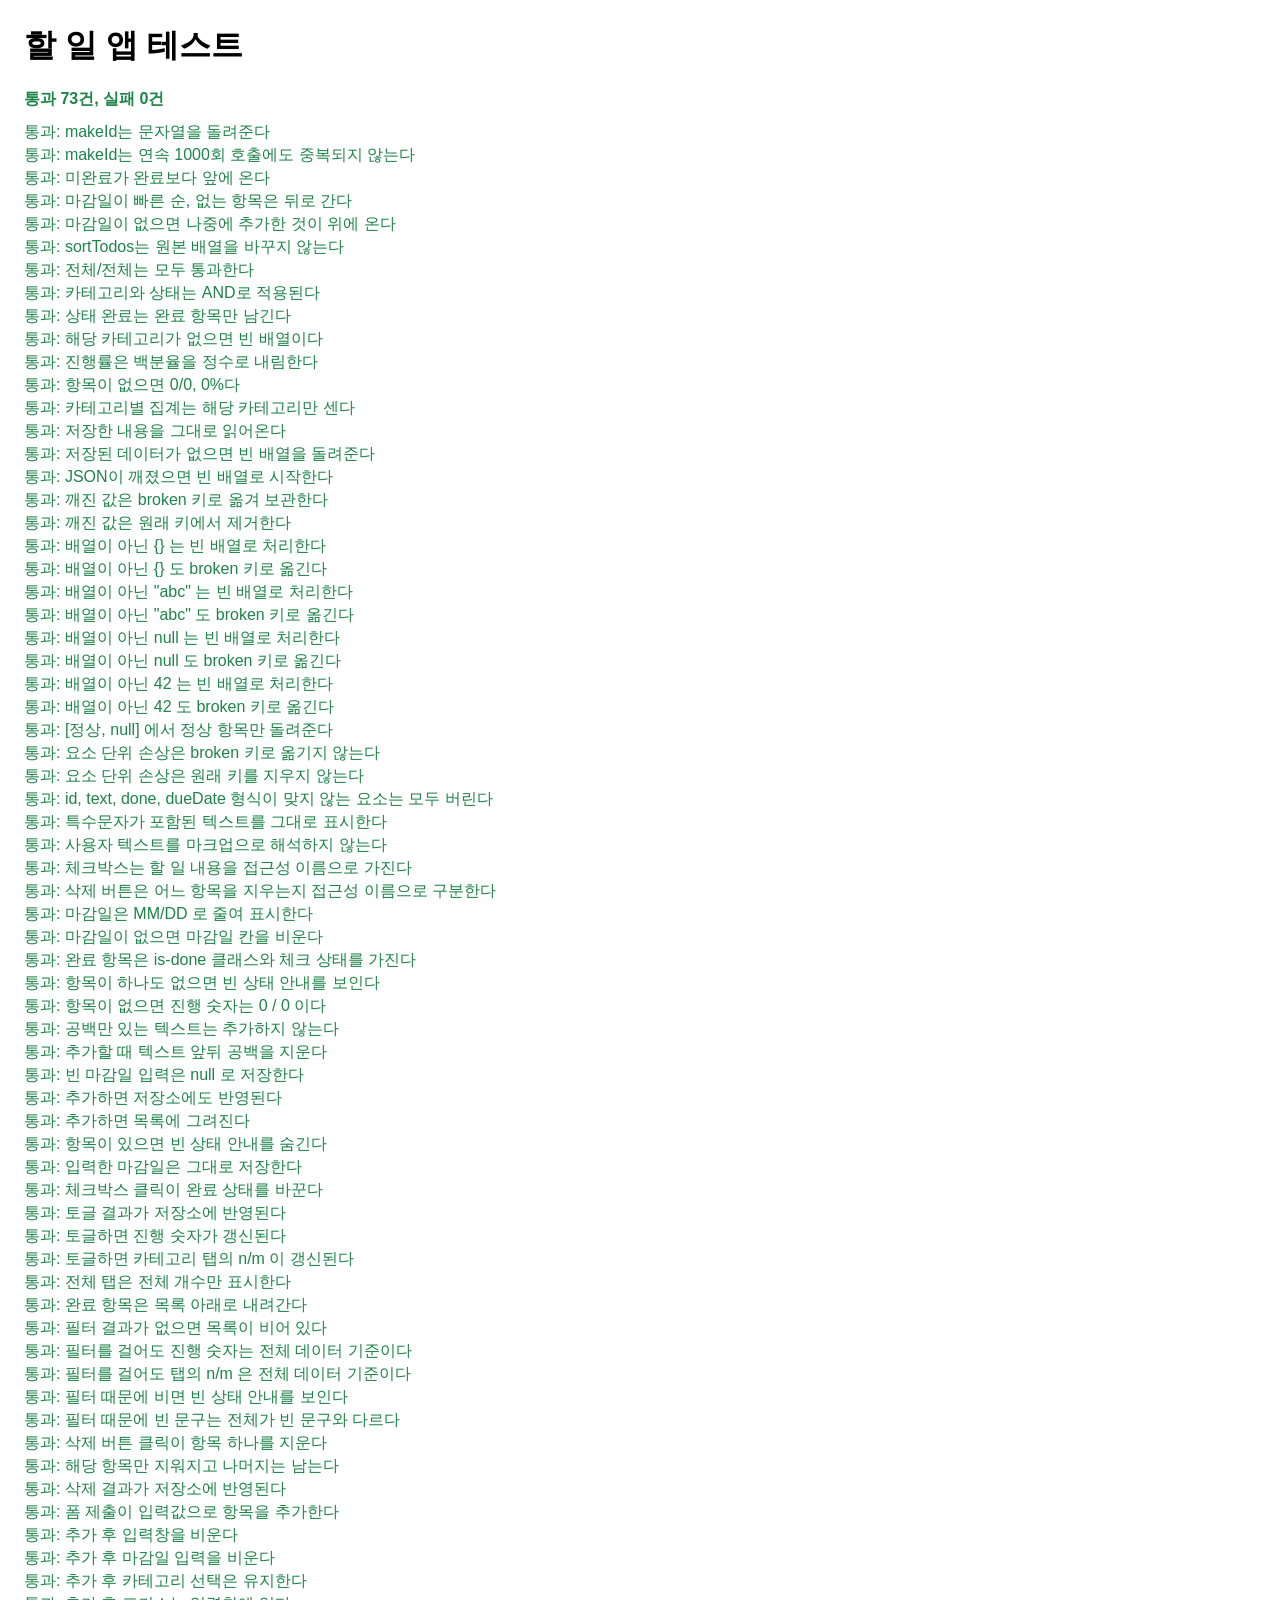
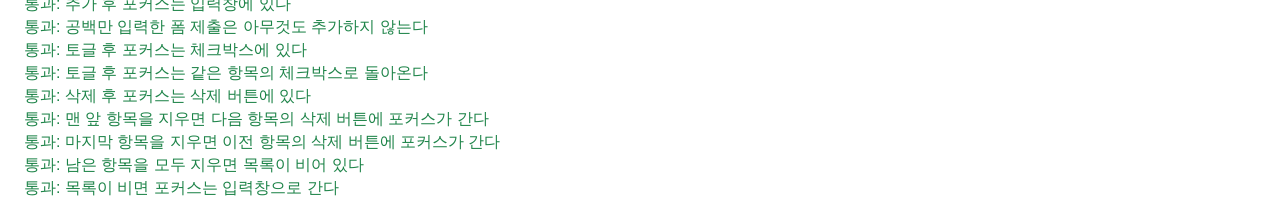
==== tests.html @ a634a5db "fix: 저장 데이터의 깨진 요소만 버리고 헤더 초기값을 0으로 변경 Co-Authored-By: Claude Opus 5 <noreply@anthropic.com>" ====
<!-- 생성: 2026-10-05 20:42 KST -->
<!DOCTYPE html>
<html lang="ko">
<head>
  <meta charset="UTF-8">
  <title>할 일 앱 테스트</title>
  <style>
    body { font-family: sans-serif; margin: 24px; }
    #summary { font-weight: bold; margin-bottom: 12px; }
    #summary.is-fail { color: #c0392b; }
    #summary.is-pass { color: #1e8449; }
    .fail { color: #c0392b; margin: 8px 0; white-space: pre-wrap; }
    .pass { color: #1e8449; margin: 2px 0; }
  </style>
</head>
<body>
  <h1>할 일 앱 테스트</h1>
  <div id="summary"></div>
  <div id="results"></div>

  <!-- 스텁 마크업: Task 4부터 render()를 호출하는 테스트가 null 참조 없이 돌도록 미리 둔다. -->
  <div hidden>
    <div id="progress-fill"></div>
    <span id="progress-count"></span>
    <span id="progress-percent"></span>
    <form id="todo-form"></form>
    <input id="todo-input">
    <select id="category-select"></select>
    <input id="due-input" type="date">
    <div id="category-tabs"></div>
    <div id="status-filter"></div>
    <ul id="todo-list"></ul>
    <p id="empty-state"></p>
  </div>

  <script src="app.js"></script>
  <script>
    let passed = 0;
    let failed = 0;

    function report(ok, message) {
      const line = document.createElement("div");
      line.className = ok ? "pass" : "fail";
      line.textContent = message;
      document.getElementById("results").appendChild(line);
    }

    function assertEqual(actual, expected, name) {
      if (actual === expected) {
        passed++;
        report(true, "통과: " + name);
      } else {
        failed++;
        report(false, "실패: " + name + "\n  기대값: " + JSON.stringify(expected) + "\n  실제값: " + JSON.stringify(actual));
      }
    }

    function assertDeepEqual(actual, expected, name) {
      const a = JSON.stringify(actual);
      const e = JSON.stringify(expected);
      if (a === e) {
        passed++;
        report(true, "통과: " + name);
      } else {
        failed++;
        report(false, "실패: " + name + "\n  기대값: " + e + "\n  실제값: " + a);
      }
    }

    // 테스트용 Todo 생성 헬퍼
    function t(overrides) {
      return Object.assign(
        { id: "x", text: "할 일", category: "개인", done: false, dueDate: null, createdAt: 0 },
        overrides
      );
    }

    function runTests() {
      // makeId
      assertEqual(typeof makeId(), "string", "makeId는 문자열을 돌려준다");
      const ids = new Set(Array.from({length: 1000}, makeId));
      assertEqual(ids.size, 1000, "makeId는 연속 1000회 호출에도 중복되지 않는다");

      // sortTodos — 미완료가 완료보다 먼저
      assertDeepEqual(
        sortTodos([t({id:"a", done:true}), t({id:"b", done:false})]).map(x => x.id),
        ["b", "a"], "미완료가 완료보다 앞에 온다");

      // sortTodos — 마감일 빠른 순, 없는 항목은 뒤
      assertDeepEqual(
        sortTodos([t({id:"a", dueDate:null}), t({id:"b", dueDate:"2026-10-09"}), t({id:"c", dueDate:"2026-10-07"})]).map(x => x.id),
        ["c", "b", "a"], "마감일이 빠른 순, 없는 항목은 뒤로 간다");

      // sortTodos — 마감일이 같으면 나중에 추가한 것이 위
      assertDeepEqual(
        sortTodos([t({id:"a", createdAt:100}), t({id:"b", createdAt:200})]).map(x => x.id),
        ["b", "a"], "마감일이 없으면 나중에 추가한 것이 위에 온다");

      // sortTodos — 원본 불변
      const src = [t({id:"a", done:true}), t({id:"b", done:false})];
      sortTodos(src);
      assertDeepEqual(src.map(x => x.id), ["a", "b"], "sortTodos는 원본 배열을 바꾸지 않는다");

      // filterTodos — 두 축 AND
      const sample = [
        t({id:"a", category:"업무", done:false}),
        t({id:"b", category:"업무", done:true}),
        t({id:"c", category:"개인", done:false}),
      ];
      assertDeepEqual(filterTodos(sample, {category:"전체", status:"전체"}).map(x => x.id), ["a","b","c"], "전체/전체는 모두 통과한다");
      assertDeepEqual(filterTodos(sample, {category:"업무", status:"미완료"}).map(x => x.id), ["a"], "카테고리와 상태는 AND로 적용된다");
      assertDeepEqual(filterTodos(sample, {category:"전체", status:"완료"}).map(x => x.id), ["b"], "상태 완료는 완료 항목만 남긴다");
      assertDeepEqual(filterTodos(sample, {category:"공부", status:"전체"}).map(x => x.id), [], "해당 카테고리가 없으면 빈 배열이다");

      // calcProgress
      assertDeepEqual(calcProgress(sample), {done:1, total:3, percent:33}, "진행률은 백분율을 정수로 내림한다");
      assertDeepEqual(calcProgress([]), {done:0, total:0, percent:0}, "항목이 없으면 0/0, 0%다");

      // countByCategory
      assertDeepEqual(countByCategory(sample, "업무"), {done:1, total:2}, "카테고리별 집계는 해당 카테고리만 센다");

      // 저장 계층 — 사용자 데이터(todos.v1)를 건드리지 않도록 별도 키를 쓴다.
      const K = "todos.test";
      const KB = K + ".broken";

      // 왕복
      localStorage.removeItem(K);
      saveTodos([t({id:"a"})], K);
      assertDeepEqual(loadTodos(K).map(x => x.id), ["a"], "저장한 내용을 그대로 읽어온다");

      // 키가 없으면 빈 배열
      localStorage.removeItem(K);
      assertDeepEqual(loadTodos(K), [], "저장된 데이터가 없으면 빈 배열을 돌려준다");

      // 파싱 실패 → 빈 배열 + 손상값 보관
      localStorage.setItem(K, "{{{");
      localStorage.removeItem(KB);
      assertDeepEqual(loadTodos(K), [], "JSON이 깨졌으면 빈 배열로 시작한다");
      assertEqual(localStorage.getItem(KB), "{{{", "깨진 값은 broken 키로 옮겨 보관한다");
      assertEqual(localStorage.getItem(K), null, "깨진 값은 원래 키에서 제거한다");

      // 배열이 아닌 유효 JSON → 같은 처리
      for (const bad of ["{}", '"abc"', "null", "42"]) {
        localStorage.setItem(K, bad);
        localStorage.removeItem(KB);
        assertDeepEqual(loadTodos(K), [], `배열이 아닌 ${bad} 는 빈 배열로 처리한다`);
        assertEqual(localStorage.getItem(KB), bad, `배열이 아닌 ${bad} 도 broken 키로 옮긴다`);
      }

      // 배열 안에 형식이 맞지 않는 요소가 섞여 있으면 그 요소만 버리고 나머지는 살린다.
      const good = t({id: "g"});
      localStorage.removeItem(KB);
      localStorage.setItem(K, JSON.stringify([good, null]));
      assertDeepEqual(loadTodos(K), [good], "[정상, null] 에서 정상 항목만 돌려준다");
      assertEqual(localStorage.getItem(KB), null, "요소 단위 손상은 broken 키로 옮기지 않는다");
      assertEqual(localStorage.getItem(K) !== null, true, "요소 단위 손상은 원래 키를 지우지 않는다");
      const badElements = [42, "문자열", [], {}, t({id: 1}), t({text: null}), t({done: "true"}), t({dueDate: undefined}), t({dueDate: 20261007})];
      localStorage.setItem(K, JSON.stringify([good].concat(badElements)));
      assertDeepEqual(loadTodos(K).map(x => x.id), ["g"], "id, text, done, dueDate 형식이 맞지 않는 요소는 모두 버린다");

      localStorage.removeItem(K);
      localStorage.removeItem(KB);

      // renderItem은 <li> 요소를 돌려주는 순수한 DOM 생성 함수다
      const el = renderItem(t({text: '<img src=x onerror="window.__xss=1">'}));
      assertEqual(el.querySelector(".todo-text").textContent, '<img src=x onerror="window.__xss=1">',
        "특수문자가 포함된 텍스트를 그대로 표시한다");
      assertEqual(el.querySelector(".todo-text").querySelector("img"), null,
        "사용자 텍스트를 마크업으로 해석하지 않는다");
      // onerror 는 비동기로 실행되므로 동기 테스트에서 window.__xss 를 확인해도 아무것도 검증하지 못한다.
      // 마크업으로 해석되지 않았음은 위의 img 부재 검사로 확인한다.

      // renderItem — 접근성 이름, 마감일 표기, 완료 표시
      const named = renderItem(t({text: "보고서"}));
      assertEqual(named.querySelector(".todo-check").getAttribute("aria-label"), "보고서",
        "체크박스는 할 일 내용을 접근성 이름으로 가진다");
      assertEqual(named.querySelector(".todo-delete").getAttribute("aria-label"), "삭제: 보고서",
        "삭제 버튼은 어느 항목을 지우는지 접근성 이름으로 구분한다");
      assertEqual(renderItem(t({dueDate: "2026-10-07"})).querySelector(".todo-due").textContent, "10/07",
        "마감일은 MM/DD 로 줄여 표시한다");
      assertEqual(renderItem(t({dueDate: null})).querySelector(".todo-due").textContent, "",
        "마감일이 없으면 마감일 칸을 비운다");
      const doneEl = renderItem(t({done: true}));
      assertEqual(doneEl.classList.contains("is-done") && doneEl.querySelector(".todo-check").checked, true,
        "완료 항목은 is-done 클래스와 체크 상태를 가진다");

      // render/addTodo/toggleTodo/deleteTodo — 전역 상태를 쓰므로 끝나면 되돌린다.
      const prevTodos = state.todos;
      const prevFilter = state.filter;
      const tabs = document.getElementById("category-tabs");
      const select = document.getElementById("category-select");
      for (const c of ["전체", "업무", "개인", "공부"]) {
        const b = document.createElement("button");
        b.dataset.category = c;
        tabs.appendChild(b);
      }
      for (const c of ["업무", "개인"]) select.appendChild(new Option(c, c));
      const stub = document.getElementById("todo-list").parentElement;
      stub.hidden = false; // display:none 안의 요소는 포커스를 받지 못하므로 포커스 테스트 동안만 보이게 한다.
      try {
        const list = document.getElementById("todo-list");
        const empty = document.getElementById("empty-state");
        const countText = () => document.getElementById("progress-count").textContent;
        const tabText = c => tabs.querySelector('[data-category="' + c + '"]').textContent;

        state.todos = [];
        state.filter = {category: "전체", status: "전체"};
        render();
        assertEqual(empty.hidden, false, "항목이 하나도 없으면 빈 상태 안내를 보인다");
        const emptyAllText = empty.textContent;
        assertEqual(countText(), "0 / 0", "항목이 없으면 진행 숫자는 0 / 0 이다");

        addTodo("   ", "개인", null);
        assertEqual(state.todos.length, 0, "공백만 있는 텍스트는 추가하지 않는다");

        addTodo("  공부하기  ", "공부", "");
        assertEqual(state.todos[0].text, "공부하기", "추가할 때 텍스트 앞뒤 공백을 지운다");
        assertEqual(state.todos[0].dueDate, null, "빈 마감일 입력은 null 로 저장한다");
        assertEqual(loadTodos().length, 1, "추가하면 저장소에도 반영된다");
        assertEqual(list.children.length, 1, "추가하면 목록에 그려진다");
        assertEqual(empty.hidden, true, "항목이 있으면 빈 상태 안내를 숨긴다");

        addTodo("운동", "개인", "2026-10-07");
        assertEqual(state.todos[1].dueDate, "2026-10-07", "입력한 마감일은 그대로 저장한다");

        // 이벤트 위임: 실제 클릭으로 토글한다 (정렬상 마감일 있는 항목이 위).
        list.querySelector(".todo-check").click();
        assertEqual(state.todos[1].done, true, "체크박스 클릭이 완료 상태를 바꾼다");
        assertEqual(loadTodos()[1].done, true, "토글 결과가 저장소에 반영된다");
        assertEqual(countText(), "1 / 2", "토글하면 진행 숫자가 갱신된다");
        assertEqual(tabText("개인"), "개인 1/1", "토글하면 카테고리 탭의 n/m 이 갱신된다");
        assertEqual(tabText("전체"), "전체 2", "전체 탭은 전체 개수만 표시한다");
        assertEqual(list.lastElementChild.dataset.id, state.todos[1].id, "완료 항목은 목록 아래로 내려간다");

        // 필터를 걸어도 진행률과 탭은 전체 데이터 기준이다.
        state.filter = {category: "업무", status: "전체"};
        render();
        assertEqual(list.children.length, 0, "필터 결과가 없으면 목록이 비어 있다");
        assertEqual(countText(), "1 / 2", "필터를 걸어도 진행 숫자는 전체 데이터 기준이다");
        assertEqual(tabText("공부"), "공부 0/1", "필터를 걸어도 탭의 n/m 은 전체 데이터 기준이다");
        assertEqual(empty.hidden, false, "필터 때문에 비면 빈 상태 안내를 보인다");
        assertEqual(empty.textContent !== emptyAllText, true, "필터 때문에 빈 문구는 전체가 빈 문구와 다르다");
        state.filter = {category: "전체", status: "전체"};
        render();

        // 삭제도 실제 클릭으로.
        const keepId = state.todos[1].id; // 맨 위는 마감일 없는 "공부하기"(미완료)이므로 "운동"이 남아야 한다.
        list.querySelector(".todo-delete").click();
        assertEqual(state.todos.length, 1, "삭제 버튼 클릭이 항목 하나를 지운다");
        assertEqual(state.todos[0].id, keepId, "해당 항목만 지워지고 나머지는 남는다");
        assertEqual(loadTodos().length, 1, "삭제 결과가 저장소에 반영된다");

        // 폼 제출: 입력창과 마감일은 비우고 카테고리는 유지한다.
        const input = document.getElementById("todo-input");
        const due = document.getElementById("due-input");
        select.value = "업무";
        input.value = "폼으로 추가";
        due.value = "2026-10-09";
        select.focus(); // 포커스가 입력창이 아닌 곳에 있어도 추가 후 입력창으로 돌아와야 한다.
        document.getElementById("todo-form").requestSubmit();
        assertEqual(state.todos.some(x => x.text === "폼으로 추가" && x.category === "업무" && x.dueDate === "2026-10-09"), true,
          "폼 제출이 입력값으로 항목을 추가한다");
        assertEqual(input.value, "", "추가 후 입력창을 비운다");
        assertEqual(due.value, "", "추가 후 마감일 입력을 비운다");
        assertEqual(select.value, "업무", "추가 후 카테고리 선택은 유지한다");
        assertEqual(document.activeElement, input, "추가 후 포커스는 입력창에 있다");

        input.value = "   ";
        due.value = "2026-10-10";
        const before = state.todos.length;
        document.getElementById("todo-form").requestSubmit();
        assertEqual(state.todos.length, before, "공백만 입력한 폼 제출은 아무것도 추가하지 않는다");

        // 키보드 포커스: 전체를 다시 그려도 사용자가 있던 자리로 돌려놓는다. 마감일로 순서를 고정한다.
        state.todos = [];
        addTodo("가", "개인", "2026-10-01");
        addTodo("나", "개인", "2026-10-02");
        addTodo("다", "개인", "2026-10-03");
        const itemId = n => list.children[n].dataset.id;
        const focusedId = () => document.activeElement.closest(".todo-item") && document.activeElement.closest(".todo-item").dataset.id;

        const midId = itemId(1);
        list.children[1].querySelector(".todo-check").focus();
        list.children[1].querySelector(".todo-check").click();
        assertEqual(document.activeElement.className, "todo-check", "토글 후 포커스는 체크박스에 있다");
        assertEqual(focusedId(), midId, "토글 후 포커스는 같은 항목의 체크박스로 돌아온다");

        list.children[0].querySelector(".todo-delete").focus();
        const secondId = itemId(1);
        list.children[0].querySelector(".todo-delete").click();
        assertEqual(document.activeElement.className, "todo-delete", "삭제 후 포커스는 삭제 버튼에 있다");
        assertEqual(focusedId(), secondId, "맨 앞 항목을 지우면 다음 항목의 삭제 버튼에 포커스가 간다");

        const beforeLastId = itemId(list.children.length - 2);
        list.lastElementChild.querySelector(".todo-delete").focus();
        list.lastElementChild.querySelector(".todo-delete").click();
        assertEqual(focusedId(), beforeLastId, "마지막 항목을 지우면 이전 항목의 삭제 버튼에 포커스가 간다");

        list.querySelector(".todo-delete").focus();
        list.querySelector(".todo-delete").click();
        assertEqual(list.children.length, 0, "남은 항목을 모두 지우면 목록이 비어 있다");
        assertEqual(document.activeElement, input, "목록이 비면 포커스는 입력창으로 간다");
      } finally {
        state.todos = prevTodos;
        state.filter = prevFilter;
        stub.hidden = true;
        tabs.textContent = "";
        select.textContent = "";
        document.getElementById("todo-input").value = "";
        document.getElementById("due-input").value = "";
        render();
      }
    }

    // 하네스는 실제 사용자 데이터(todos.v1)를 보호한다.
    // 이후 과제의 테스트가 저장 함수를 호출해도 사용자의 할 일이 덮어써지지 않도록,
    // 실행 전에 값을 저장해 두고 실행 후(예외가 나도) 되돌린다.
    const savedTodos = localStorage.getItem("todos.v1");
    try {
      runTests();
    } catch (err) {
      failed++;
      report(false, "실패: 테스트 실행 중 예외가 발생했다.\n  " + err);
    } finally {
      if (savedTodos === null) {
        localStorage.removeItem("todos.v1");
      } else {
        localStorage.setItem("todos.v1", savedTodos);
      }
    }

    const summary = document.getElementById("summary");
    summary.textContent = "통과 " + passed + "건, 실패 " + failed + "건";
    summary.className = failed === 0 ? "is-pass" : "is-fail";
  </script>
</body>
</html>
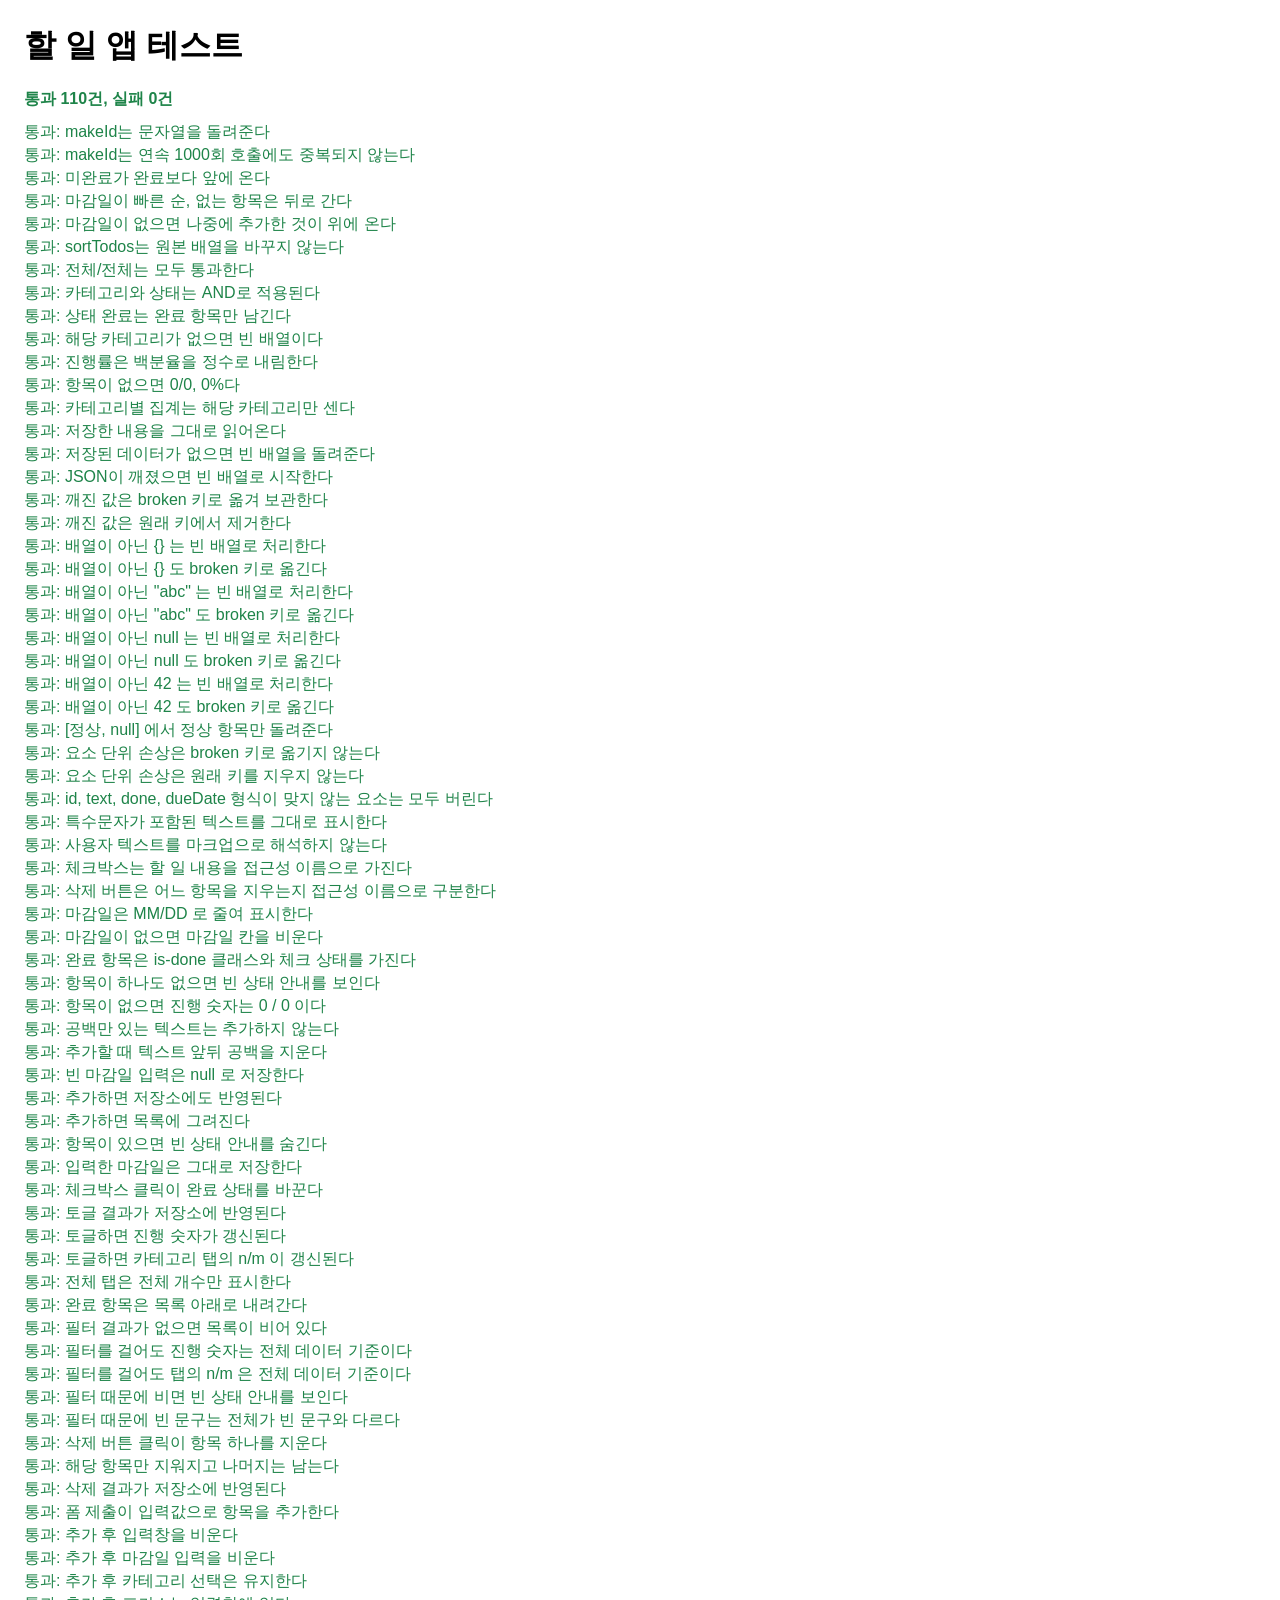
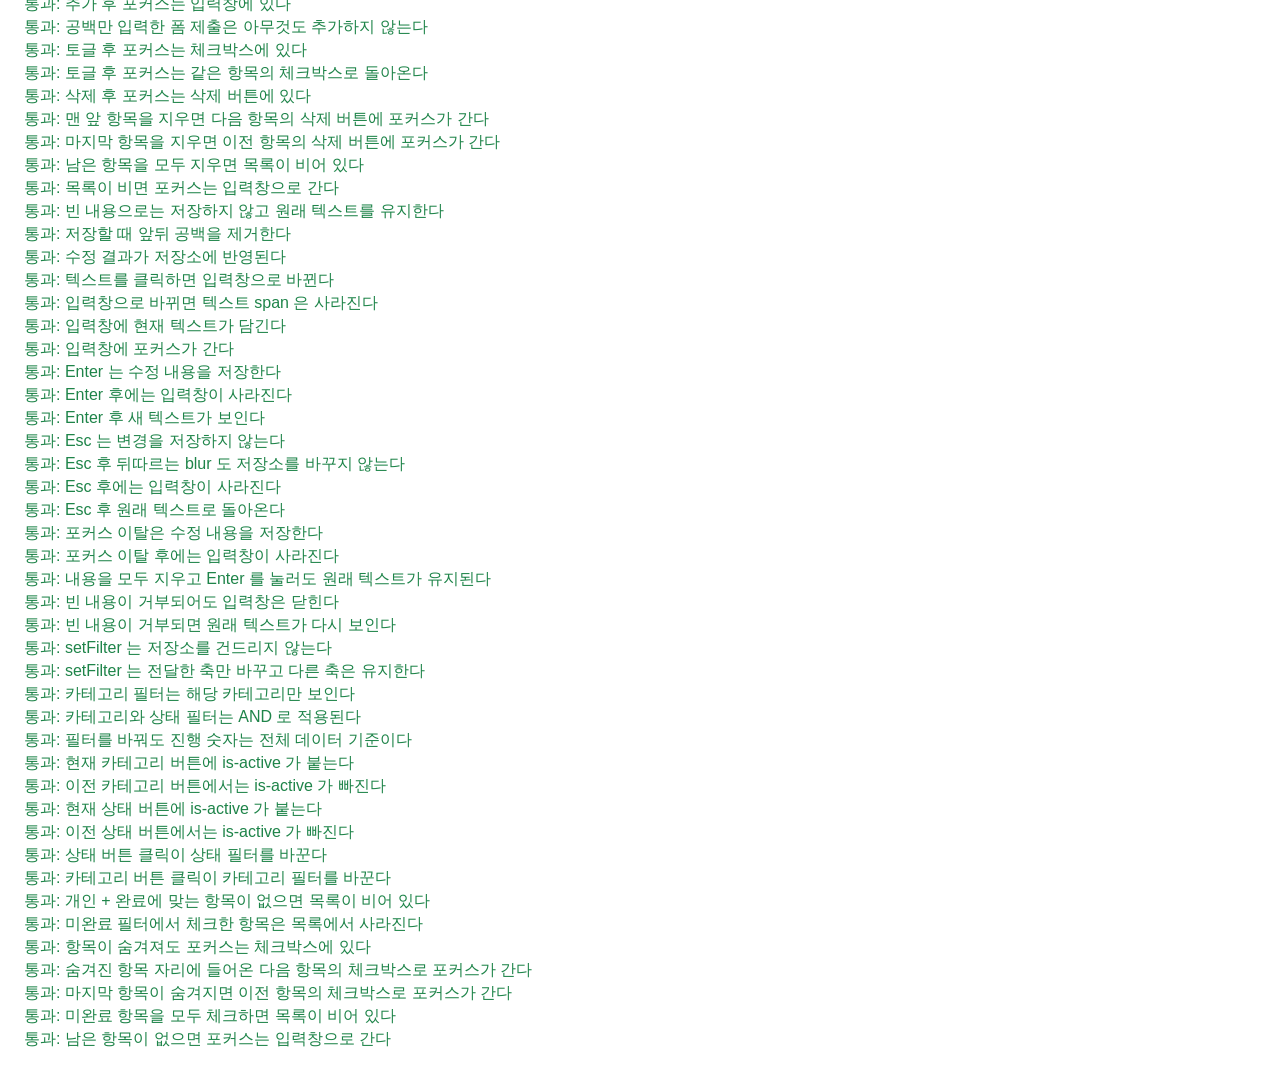
==== commit 2bec0aad: "feat: 인라인 수정과 필터 연결 구현 - updateTodoText, startEdit: 텍스트 클릭으로 입력창 전환, Enter/Esc/blur 세 종료 경로.   Esc는 " ====
--- a/tests.html
+++ b/tests.html
@@ -300,11 +300,132 @@
         list.querySelector(".todo-delete").click();
         assertEqual(list.children.length, 0, "남은 항목을 모두 지우면 목록이 비어 있다");
         assertEqual(document.activeElement, input, "목록이 비면 포커스는 입력창으로 간다");
+
+        // 수정: 빈 텍스트는 거부하고, 저장할 때는 앞뒤 공백을 지운다.
+        state.todos = [t({id: "a", text: "원래 내용"})];
+        updateTodoText("a", "   ");
+        assertEqual(state.todos[0].text, "원래 내용", "빈 내용으로는 저장하지 않고 원래 텍스트를 유지한다");
+        updateTodoText("a", "  바뀐 내용  ");
+        assertEqual(state.todos[0].text, "바뀐 내용", "저장할 때 앞뒤 공백을 제거한다");
+        assertEqual(loadTodos()[0].text, "바뀐 내용", "수정 결과가 저장소에 반영된다");
+
+        // 인라인 수정: 실제 DOM 이벤트로 세 가지 종료 경로를 확인한다.
+        const keydown = (el, key) => el.dispatchEvent(new KeyboardEvent("keydown", {key, bubbles: true}));
+        const editInput = () => list.querySelector(".todo-edit");
+
+        state.todos = [t({id: "a", text: "원래 내용"})];
+        render();
+        list.querySelector(".todo-text").click();
+        assertEqual(editInput() !== null, true, "텍스트를 클릭하면 입력창으로 바뀐다");
+        assertEqual(list.querySelector(".todo-text"), null, "입력창으로 바뀌면 텍스트 span 은 사라진다");
+        assertEqual(editInput().value, "원래 내용", "입력창에 현재 텍스트가 담긴다");
+        assertEqual(document.activeElement, editInput(), "입력창에 포커스가 간다");
+        editInput().value = "엔터로 저장";
+        keydown(editInput(), "Enter");
+        assertEqual(state.todos[0].text, "엔터로 저장", "Enter 는 수정 내용을 저장한다");
+        assertEqual(editInput(), null, "Enter 후에는 입력창이 사라진다");
+        assertEqual(list.querySelector(".todo-text").textContent, "엔터로 저장", "Enter 후 새 텍스트가 보인다");
+
+        // Esc: 저장하지 않는다. 뒤따르는 blur 까지 흉내 내어 저장으로 처리되지 않는지 본다.
+        list.querySelector(".todo-text").click();
+        const escInput = editInput();
+        escInput.value = "버릴 내용";
+        // 브라우저는 포커스가 있는 입력창을 떼어낼 때 blur 를 일으킬 수 있다. 그 blur 가 render 도중에 도착하는 경우를 흉내 낸다.
+        const realRender = render;
+        render = function () {
+          escInput.dispatchEvent(new Event("blur"));
+          realRender();
+        };
+        try {
+          keydown(escInput, "Escape");
+        } finally {
+          render = realRender;
+        }
+        escInput.dispatchEvent(new Event("blur")); // render 가 끝난 뒤에 늦게 도착하는 blur
+        assertEqual(state.todos[0].text, "엔터로 저장", "Esc 는 변경을 저장하지 않는다");
+        assertEqual(loadTodos()[0].text, "엔터로 저장", "Esc 후 뒤따르는 blur 도 저장소를 바꾸지 않는다");
+        assertEqual(editInput(), null, "Esc 후에는 입력창이 사라진다");
+        assertEqual(list.querySelector(".todo-text").textContent, "엔터로 저장", "Esc 후 원래 텍스트로 돌아온다");
+
+        // blur: 저장한다.
+        list.querySelector(".todo-text").click();
+        editInput().value = "블러로 저장";
+        editInput().dispatchEvent(new Event("blur"));
+        assertEqual(state.todos[0].text, "블러로 저장", "포커스 이탈은 수정 내용을 저장한다");
+        assertEqual(editInput(), null, "포커스 이탈 후에는 입력창이 사라진다");
+
+        // 모두 지우고 Enter: 원래 텍스트를 유지하고 입력창도 닫힌다.
+        list.querySelector(".todo-text").click();
+        editInput().value = "";
+        keydown(editInput(), "Enter");
+        assertEqual(state.todos[0].text, "블러로 저장", "내용을 모두 지우고 Enter 를 눌러도 원래 텍스트가 유지된다");
+        assertEqual(editInput(), null, "빈 내용이 거부되어도 입력창은 닫힌다");
+        assertEqual(list.querySelector(".todo-text").textContent, "블러로 저장", "빈 내용이 거부되면 원래 텍스트가 다시 보인다");
+
+        // 필터: 두 축은 AND 이고, 저장하지 않으며, 진행률은 전체 기준이다.
+        const statusBox = document.getElementById("status-filter");
+        for (const s of ["전체", "미완료", "완료"]) {
+          const b = document.createElement("button");
+          b.dataset.status = s;
+          statusBox.appendChild(b);
+        }
+        state.todos = [
+          t({id: "a", text: "업무 미완료", category: "업무", done: false, createdAt: 1}),
+          t({id: "b", text: "업무 완료", category: "업무", done: true, createdAt: 2}),
+          t({id: "c", text: "개인 미완료", category: "개인", done: false, createdAt: 3}),
+        ];
+        state.filter = {category: "전체", status: "전체"};
+        render();
+        const textsOf = () => Array.from(list.children).map(li => li.querySelector(".todo-text").textContent);
+        const isActive = (box, attr, value) => box.querySelector("[data-" + attr + '="' + value + '"]').classList.contains("is-active");
+
+        const savedBefore = localStorage.getItem("todos.v1");
+        localStorage.setItem("todos.v1", "센티넬");
+        setFilter({category: "업무"});
+        assertEqual(localStorage.getItem("todos.v1"), "센티넬", "setFilter 는 저장소를 건드리지 않는다");
+        if (savedBefore === null) localStorage.removeItem("todos.v1");
+        else localStorage.setItem("todos.v1", savedBefore);
+        assertDeepEqual(state.filter, {category: "업무", status: "전체"}, "setFilter 는 전달한 축만 바꾸고 다른 축은 유지한다");
+        assertEqual(list.children.length, 2, "카테고리 필터는 해당 카테고리만 보인다");
+        setFilter({status: "미완료"});
+        assertDeepEqual(textsOf(), ["업무 미완료"], "카테고리와 상태 필터는 AND 로 적용된다");
+        assertEqual(countText(), "1 / 3", "필터를 바꿔도 진행 숫자는 전체 데이터 기준이다");
+        assertEqual(isActive(tabs, "category", "업무"), true, "현재 카테고리 버튼에 is-active 가 붙는다");
+        assertEqual(isActive(tabs, "category", "전체"), false, "이전 카테고리 버튼에서는 is-active 가 빠진다");
+        assertEqual(isActive(statusBox, "status", "미완료"), true, "현재 상태 버튼에 is-active 가 붙는다");
+        assertEqual(isActive(statusBox, "status", "전체"), false, "이전 상태 버튼에서는 is-active 가 빠진다");
+
+        // 버튼 클릭이 위임으로 setFilter 에 연결된다.
+        statusBox.querySelector('[data-status="완료"]').click();
+        assertEqual(state.filter.status, "완료", "상태 버튼 클릭이 상태 필터를 바꾼다");
+        tabs.querySelector('[data-category="개인"]').click();
+        assertEqual(state.filter.category, "개인", "카테고리 버튼 클릭이 카테고리 필터를 바꾼다");
+        assertEqual(list.children.length, 0, "개인 + 완료에 맞는 항목이 없으면 목록이 비어 있다");
+
+        // 필터가 방금 토글한 항목을 숨기면 포커스를 잃지 않는다.
+        state.todos = [
+          t({id: "p", text: "가", dueDate: "2026-10-01"}),
+          t({id: "q", text: "나", dueDate: "2026-10-02"}),
+          t({id: "r", text: "다", dueDate: "2026-10-03"}),
+        ];
+        state.filter = {category: "전체", status: "미완료"};
+        render();
+        list.children[1].querySelector(".todo-check").focus();
+        list.children[1].querySelector(".todo-check").click(); // "나" 가 완료되어 미완료 필터에서 사라진다
+        assertEqual(list.children.length, 2, "미완료 필터에서 체크한 항목은 목록에서 사라진다");
+        assertEqual(document.activeElement.className, "todo-check", "항목이 숨겨져도 포커스는 체크박스에 있다");
+        assertEqual(focusedId(), "r", "숨겨진 항목 자리에 들어온 다음 항목의 체크박스로 포커스가 간다");
+        list.children[1].querySelector(".todo-check").click(); // 마지막 항목
+        assertEqual(focusedId(), "p", "마지막 항목이 숨겨지면 이전 항목의 체크박스로 포커스가 간다");
+        list.querySelector(".todo-check").click();
+        assertEqual(list.children.length, 0, "미완료 항목을 모두 체크하면 목록이 비어 있다");
+        assertEqual(document.activeElement, input, "남은 항목이 없으면 포커스는 입력창으로 간다");
       } finally {
         state.todos = prevTodos;
         state.filter = prevFilter;
         stub.hidden = true;
         tabs.textContent = "";
+        document.getElementById("status-filter").textContent = "";
         select.textContent = "";
         document.getElementById("todo-input").value = "";
         document.getElementById("due-input").value = "";
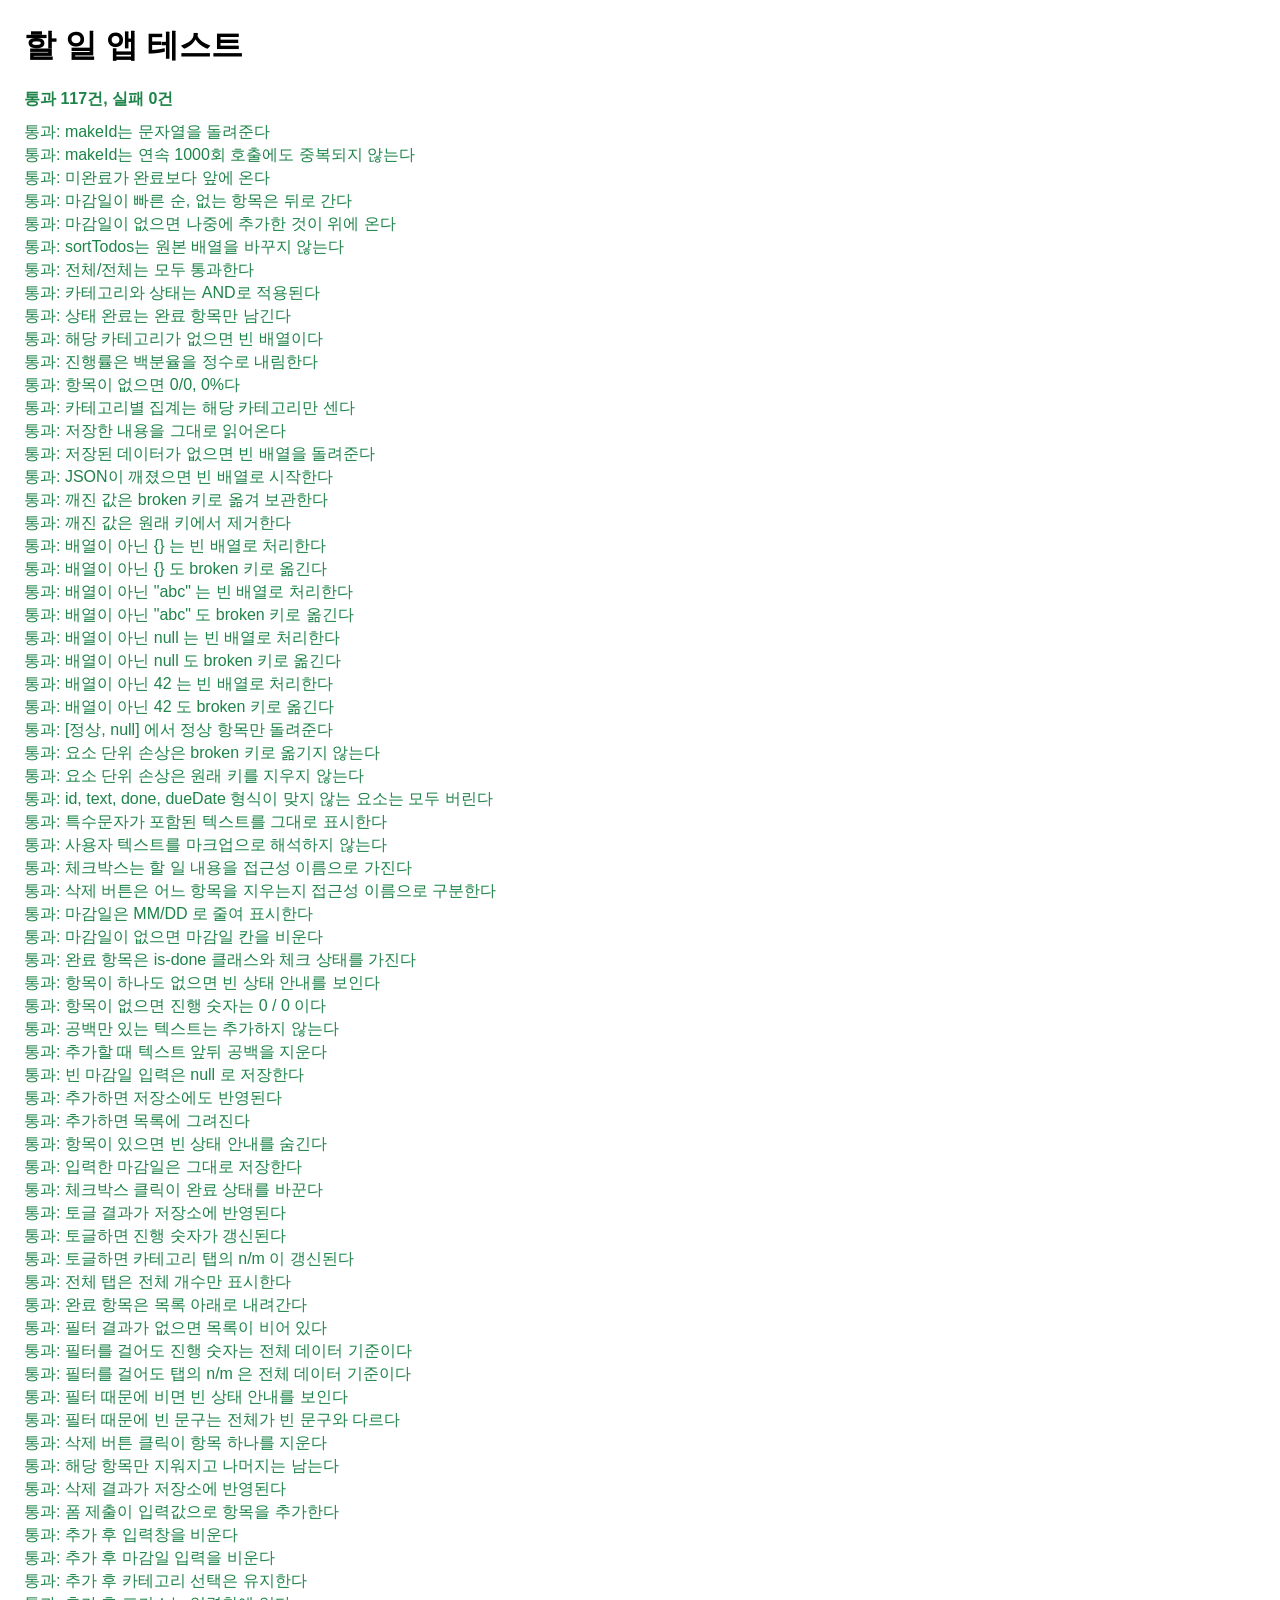
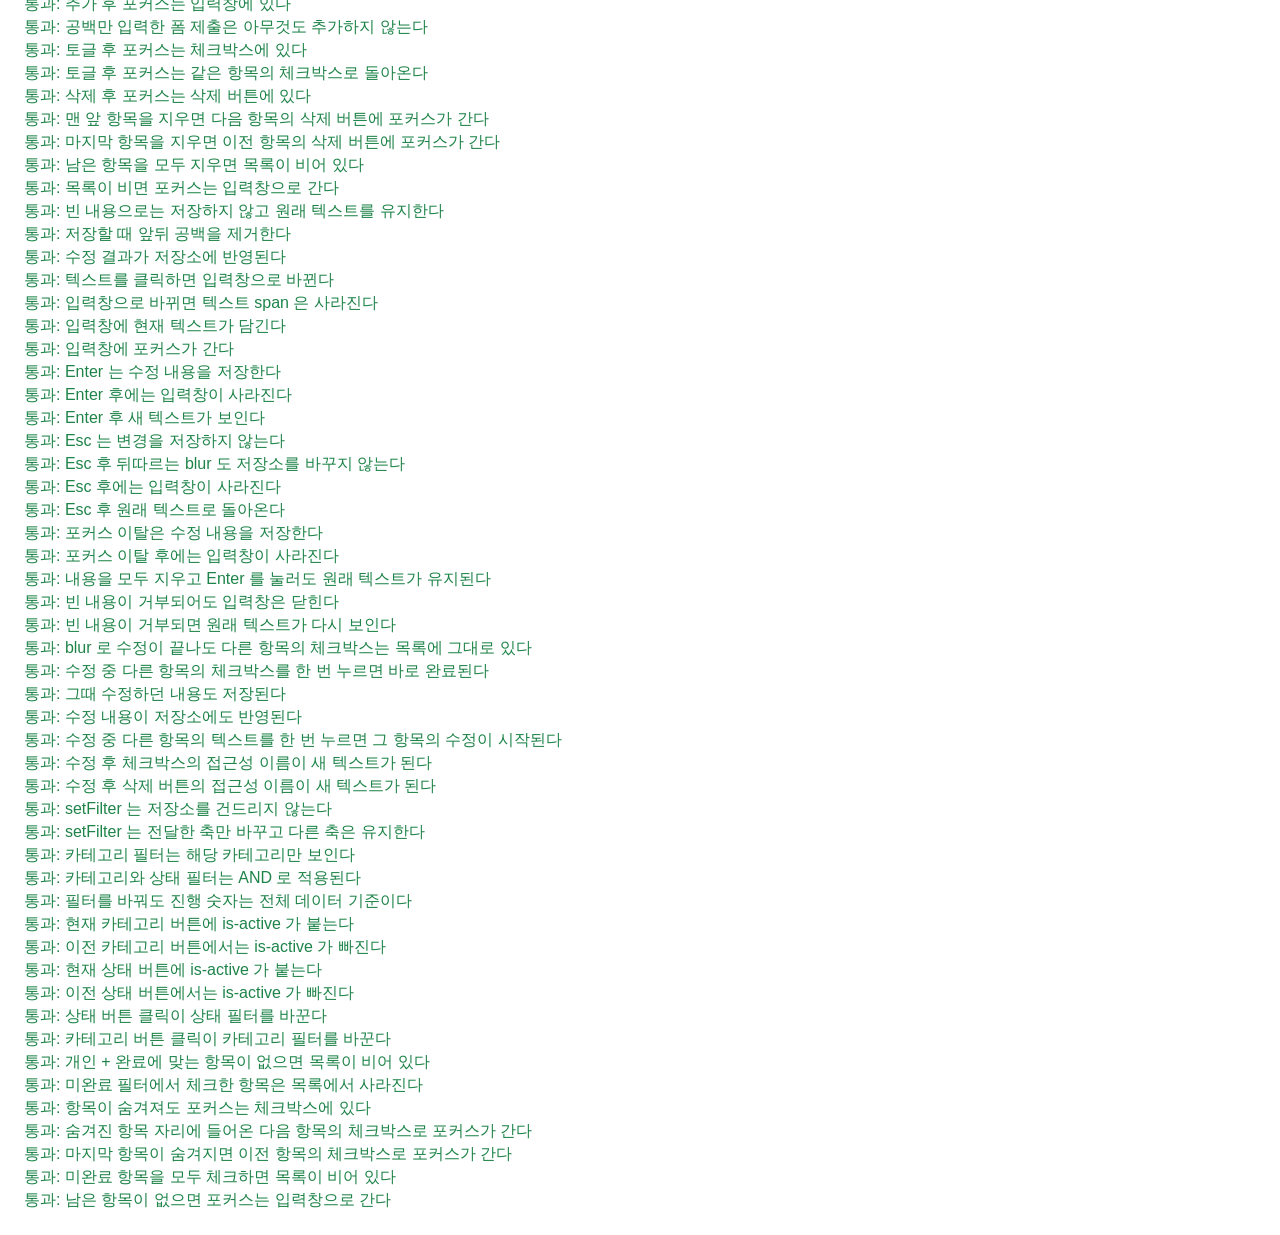
==== commit 5c81529a: "fix: 수정 중 다른 항목을 누를 때 클릭이 유실되는 결함 수정 blur에서 render로 목록을 통째로 다시 그리면 누르던 요소가 mouseup 전에 떨어져 click이 만들어" ====
--- a/tests.html
+++ b/tests.html
@@ -362,6 +362,40 @@
         assertEqual(editInput(), null, "빈 내용이 거부되어도 입력창은 닫힌다");
         assertEqual(list.querySelector(".todo-text").textContent, "블러로 저장", "빈 내용이 거부되면 원래 텍스트가 다시 보인다");
 
+        // 수정 중에 다른 항목을 누르면: 누른 요소가 살아 있어야 click 이 도착한다. (mousedown -> blur -> click 순서)
+        state.todos = [
+          t({id: "m", text: "수정할 것", dueDate: "2026-10-01"}),
+          t({id: "n", text: "누를 것", dueDate: "2026-10-02"}),
+        ];
+        render();
+        list.children[0].querySelector(".todo-text").click();
+        const otherCheck = list.children[1].querySelector(".todo-check");
+        editInput().value = "수정됨";
+        otherCheck.dispatchEvent(new MouseEvent("mousedown", {bubbles: true}));
+        editInput().dispatchEvent(new Event("blur"));
+        assertEqual(otherCheck.isConnected, true, "blur 로 수정이 끝나도 다른 항목의 체크박스는 목록에 그대로 있다");
+        otherCheck.click();
+        assertEqual(state.todos[1].done, true, "수정 중 다른 항목의 체크박스를 한 번 누르면 바로 완료된다");
+        assertEqual(state.todos[0].text, "수정됨", "그때 수정하던 내용도 저장된다");
+        assertEqual(loadTodos()[0].text, "수정됨", "수정 내용이 저장소에도 반영된다");
+
+        // 같은 방식으로 다른 항목의 텍스트를 누르면 그 항목의 수정이 시작된다.
+        render();
+        list.children[0].querySelector(".todo-text").click();
+        const otherText = list.children[1].querySelector(".todo-text");
+        otherText.dispatchEvent(new MouseEvent("mousedown", {bubbles: true}));
+        editInput().dispatchEvent(new Event("blur"));
+        otherText.click();
+        assertEqual(editInput() !== null && editInput().value === "누를 것", true, "수정 중 다른 항목의 텍스트를 한 번 누르면 그 항목의 수정이 시작된다");
+        editInput().dispatchEvent(new Event("blur"));
+
+        // blur 로 끝난 항목의 접근성 이름도 새 텍스트를 따라간다.
+        list.children[0].querySelector(".todo-text").click();
+        editInput().value = "이름 바뀜";
+        editInput().dispatchEvent(new Event("blur"));
+        assertEqual(list.children[0].querySelector(".todo-check").getAttribute("aria-label"), "이름 바뀜", "수정 후 체크박스의 접근성 이름이 새 텍스트가 된다");
+        assertEqual(list.children[0].querySelector(".todo-delete").getAttribute("aria-label"), "삭제: 이름 바뀜", "수정 후 삭제 버튼의 접근성 이름이 새 텍스트가 된다");
+
         // 필터: 두 축은 AND 이고, 저장하지 않으며, 진행률은 전체 기준이다.
         const statusBox = document.getElementById("status-filter");
         for (const s of ["전체", "미완료", "완료"]) {
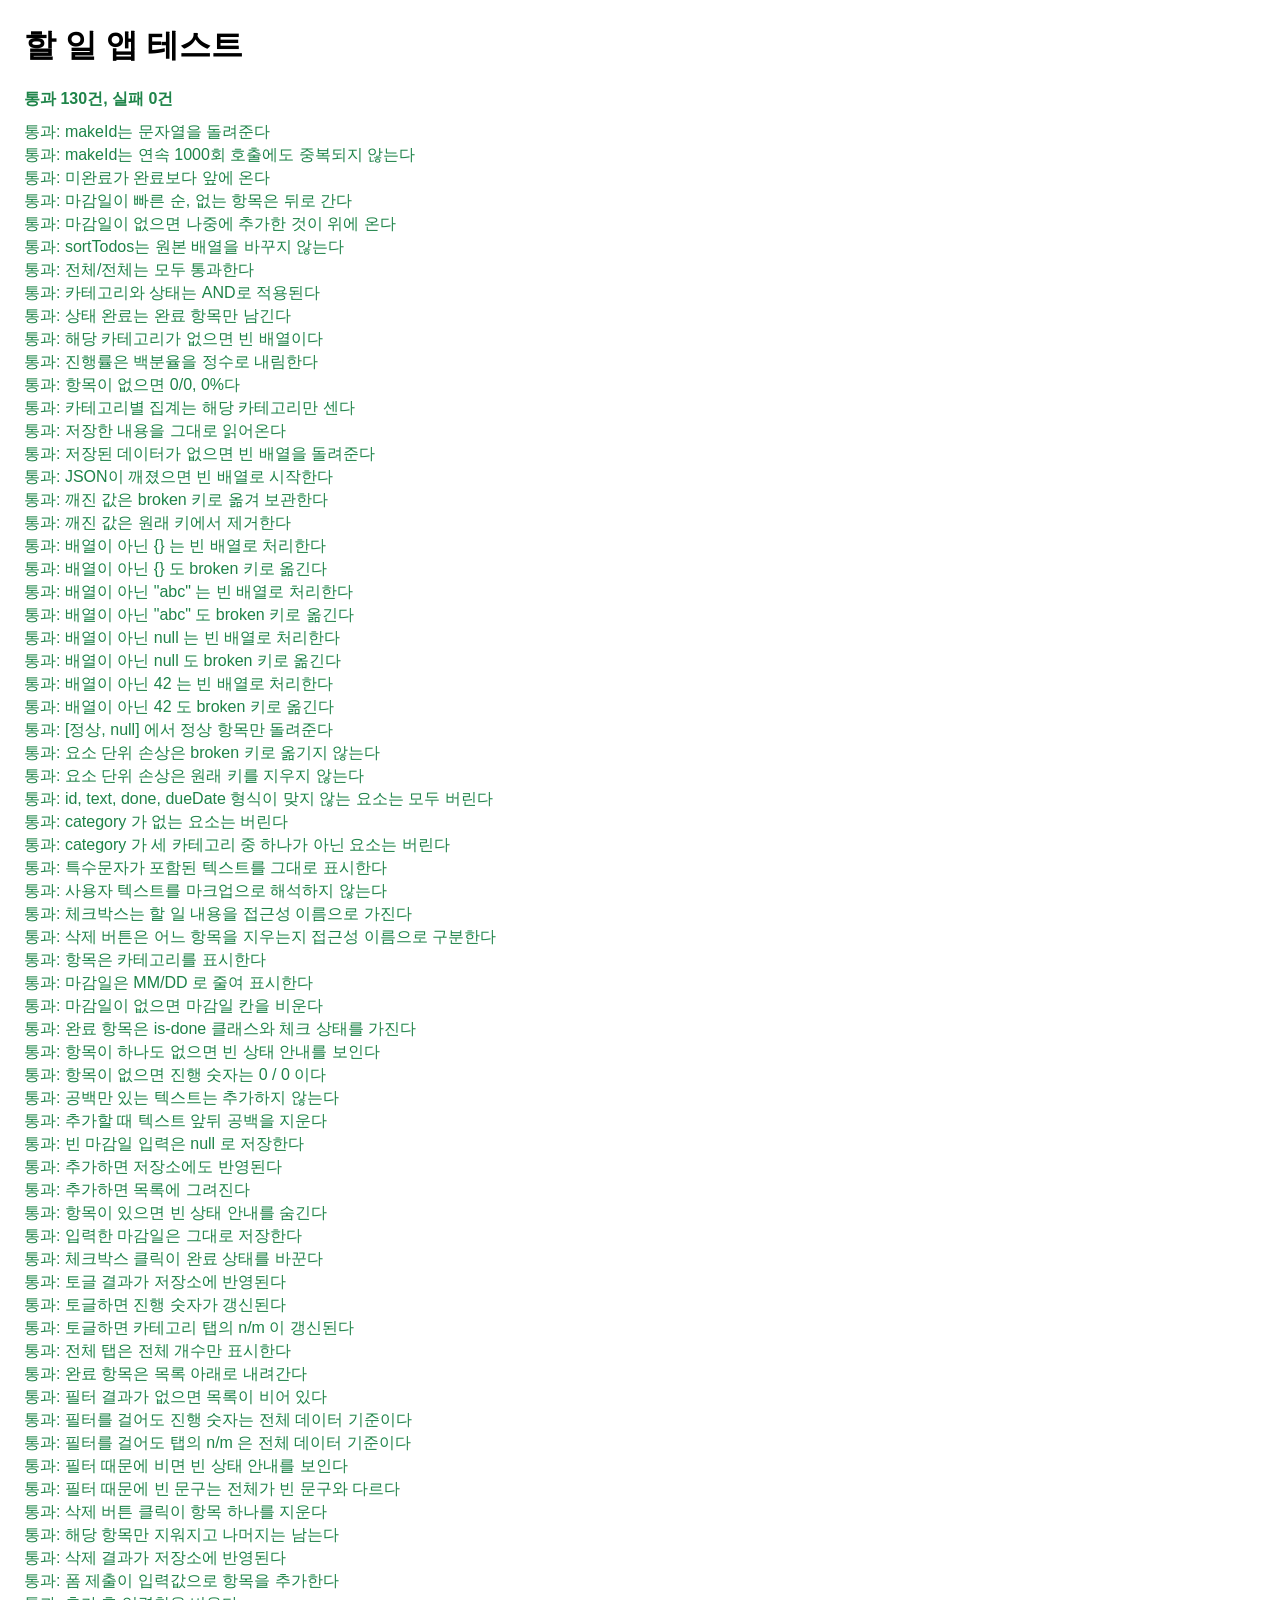
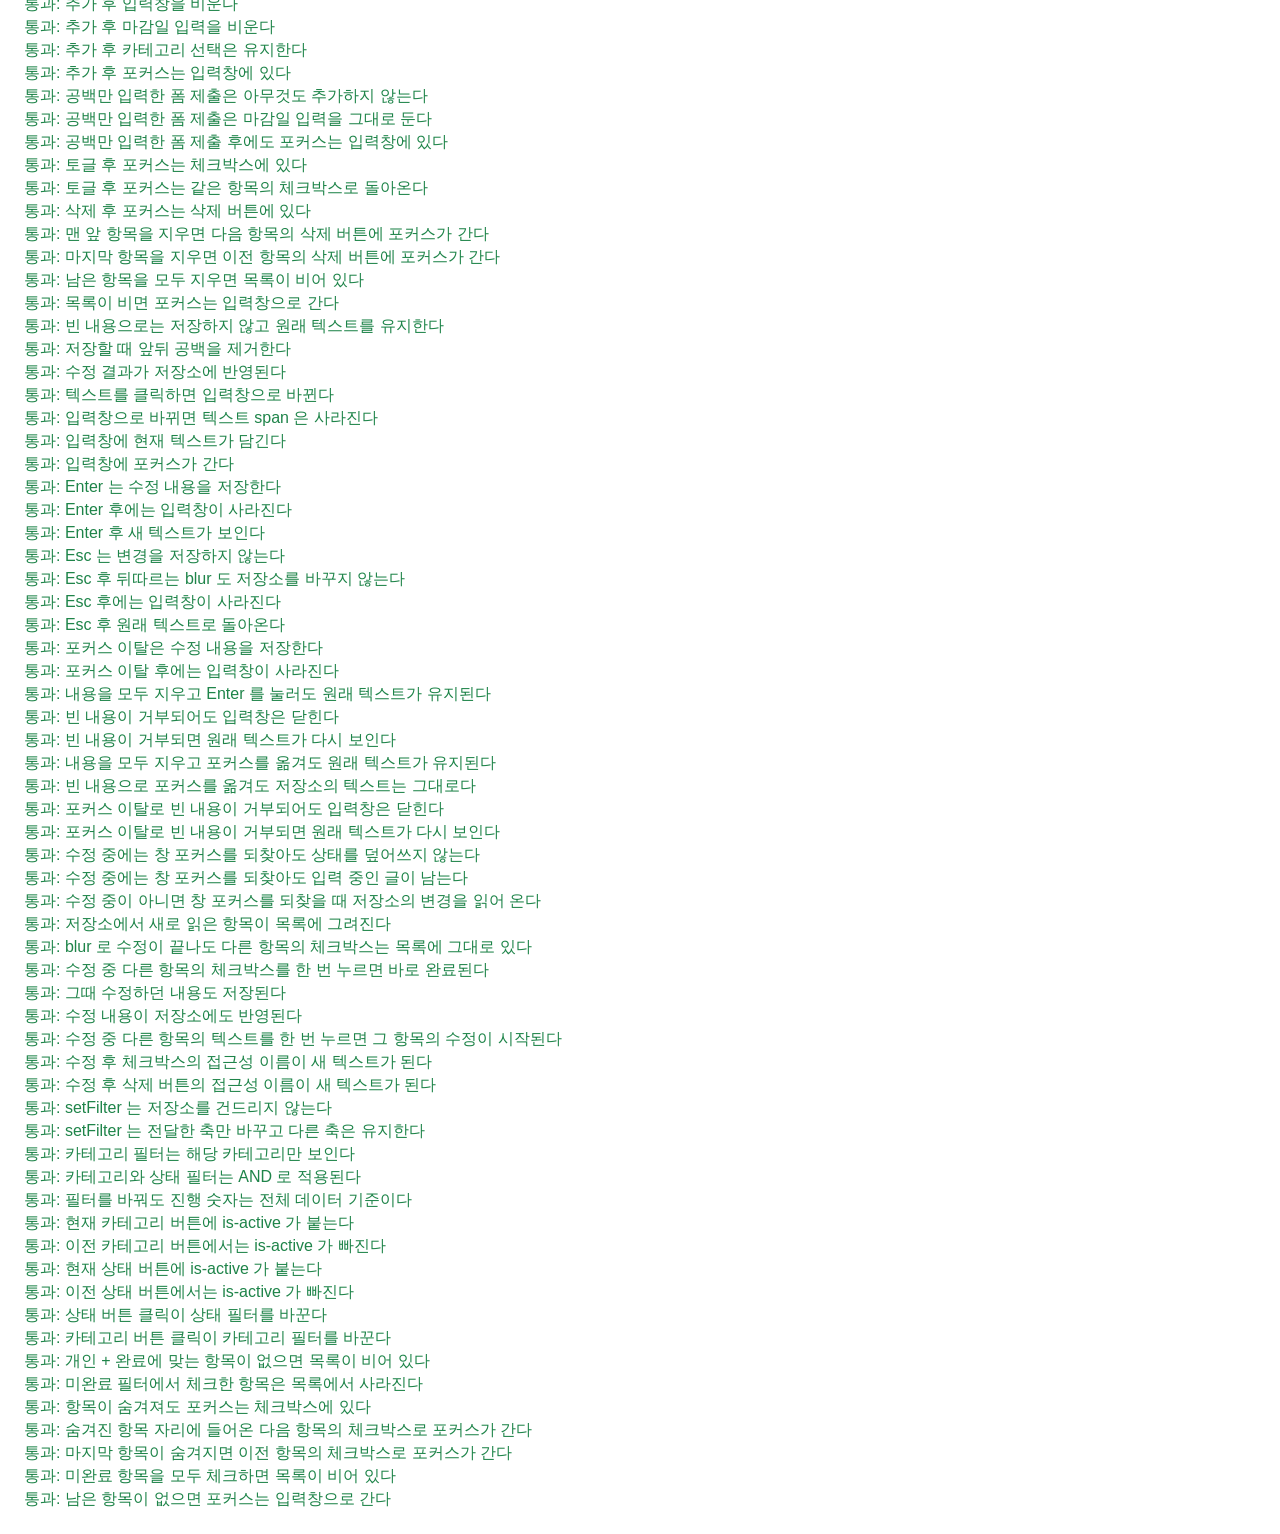
==== commit 199a291a: "fix: 최종 리뷰 반영, 탭 간 덮어쓰기 방지와 마무리 정리 - 창이 포커스를 되찾으면 저장소를 다시 읽는다(수정 중에는 건너뜀) - isTodo 가 category 를 검증하고" ====
--- a/tests.html
+++ b/tests.html
@@ -157,6 +157,10 @@
       const badElements = [42, "문자열", [], {}, t({id: 1}), t({text: null}), t({done: "true"}), t({dueDate: undefined}), t({dueDate: 20261007})];
       localStorage.setItem(K, JSON.stringify([good].concat(badElements)));
       assertDeepEqual(loadTodos(K).map(x => x.id), ["g"], "id, text, done, dueDate 형식이 맞지 않는 요소는 모두 버린다");
+      localStorage.setItem(K, JSON.stringify([good, t({id: "nc", category: undefined})]));
+      assertDeepEqual(loadTodos(K).map(x => x.id), ["g"], "category 가 없는 요소는 버린다");
+      localStorage.setItem(K, JSON.stringify([good, t({id: "bc", category: "취미"}), t({id: "nc", category: 3})]));
+      assertDeepEqual(loadTodos(K).map(x => x.id), ["g"], "category 가 세 카테고리 중 하나가 아닌 요소는 버린다");
 
       localStorage.removeItem(K);
       localStorage.removeItem(KB);
@@ -176,6 +180,8 @@
         "체크박스는 할 일 내용을 접근성 이름으로 가진다");
       assertEqual(named.querySelector(".todo-delete").getAttribute("aria-label"), "삭제: 보고서",
         "삭제 버튼은 어느 항목을 지우는지 접근성 이름으로 구분한다");
+      assertEqual(renderItem(t({category: "공부"})).querySelector(".todo-category").textContent, "공부",
+        "항목은 카테고리를 표시한다");
       assertEqual(renderItem(t({dueDate: "2026-10-07"})).querySelector(".todo-due").textContent, "10/07",
         "마감일은 MM/DD 로 줄여 표시한다");
       assertEqual(renderItem(t({dueDate: null})).querySelector(".todo-due").textContent, "",
@@ -268,8 +274,11 @@
         input.value = "   ";
         due.value = "2026-10-10";
         const before = state.todos.length;
+        select.focus(); // 추가 버튼을 눌러 제출한 경우처럼 포커스가 입력창 밖에 있다.
         document.getElementById("todo-form").requestSubmit();
         assertEqual(state.todos.length, before, "공백만 입력한 폼 제출은 아무것도 추가하지 않는다");
+        assertEqual(due.value, "2026-10-10", "공백만 입력한 폼 제출은 마감일 입력을 그대로 둔다");
+        assertEqual(document.activeElement, input, "공백만 입력한 폼 제출 후에도 포커스는 입력창에 있다");
 
         // 키보드 포커스: 전체를 다시 그려도 사용자가 있던 자리로 돌려놓는다. 마감일로 순서를 고정한다.
         state.todos = [];
@@ -362,6 +371,32 @@
         assertEqual(editInput(), null, "빈 내용이 거부되어도 입력창은 닫힌다");
         assertEqual(list.querySelector(".todo-text").textContent, "블러로 저장", "빈 내용이 거부되면 원래 텍스트가 다시 보인다");
 
+        // 블러로 모두 지우기: 원래 텍스트를 유지하고 입력창도 닫힌다.
+        list.querySelector(".todo-text").click();
+        editInput().value = "";
+        editInput().dispatchEvent(new Event("blur"));
+        assertEqual(state.todos[0].text, "블러로 저장", "내용을 모두 지우고 포커스를 옮겨도 원래 텍스트가 유지된다");
+        assertEqual(loadTodos()[0].text, "블러로 저장", "빈 내용으로 포커스를 옮겨도 저장소의 텍스트는 그대로다");
+        assertEqual(editInput(), null, "포커스 이탈로 빈 내용이 거부되어도 입력창은 닫힌다");
+        assertEqual(list.querySelector(".todo-text").textContent, "블러로 저장", "포커스 이탈로 빈 내용이 거부되면 원래 텍스트가 다시 보인다");
+
+        // 창이 포커스를 되찾으면 저장소를 다시 읽는다. 단, 수정 중에는 입력 중인 글을 지우지 않도록 건너뛴다.
+        const other = t({id: "z", text: "다른 탭에서 추가"});
+        state.todos = [t({id: "f", text: "포커스 테스트"})];
+        saveTodos(state.todos);
+        render();
+        list.querySelector(".todo-text").click();
+        editInput().value = "입력 중인 글";
+        localStorage.setItem("todos.v1", JSON.stringify([state.todos[0], other]));
+        window.dispatchEvent(new Event("focus"));
+        assertEqual(state.todos.length, 1, "수정 중에는 창 포커스를 되찾아도 상태를 덮어쓰지 않는다");
+        assertEqual(editInput() !== null && editInput().value === "입력 중인 글", true, "수정 중에는 창 포커스를 되찾아도 입력 중인 글이 남는다");
+        editInput().dispatchEvent(new Event("blur"));
+        localStorage.setItem("todos.v1", JSON.stringify([state.todos[0], other]));
+        window.dispatchEvent(new Event("focus"));
+        assertEqual(state.todos.length, 2, "수정 중이 아니면 창 포커스를 되찾을 때 저장소의 변경을 읽어 온다");
+        assertEqual(list.children.length, 2, "저장소에서 새로 읽은 항목이 목록에 그려진다");
+
         // 수정 중에 다른 항목을 누르면: 누른 요소가 살아 있어야 click 이 도착한다. (mousedown -> blur -> click 순서)
         state.todos = [
           t({id: "m", text: "수정할 것", dueDate: "2026-10-01"}),
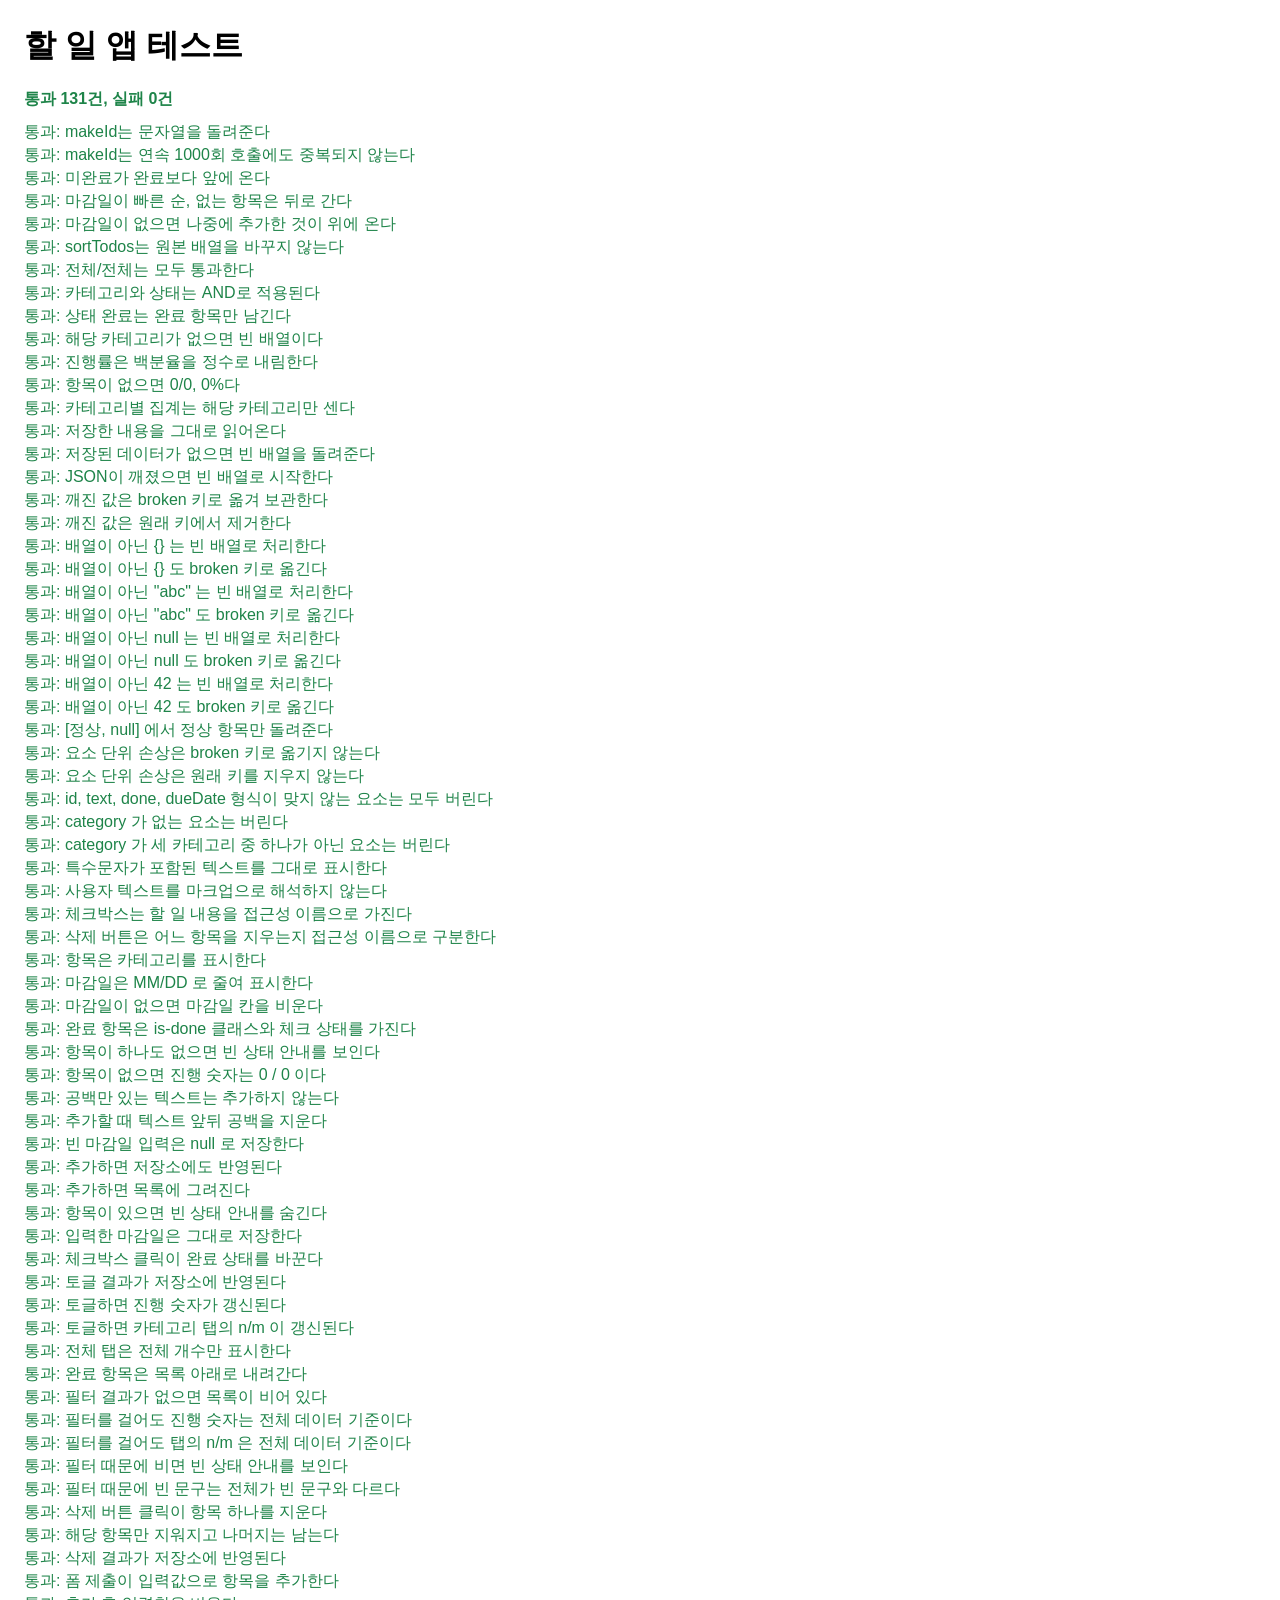
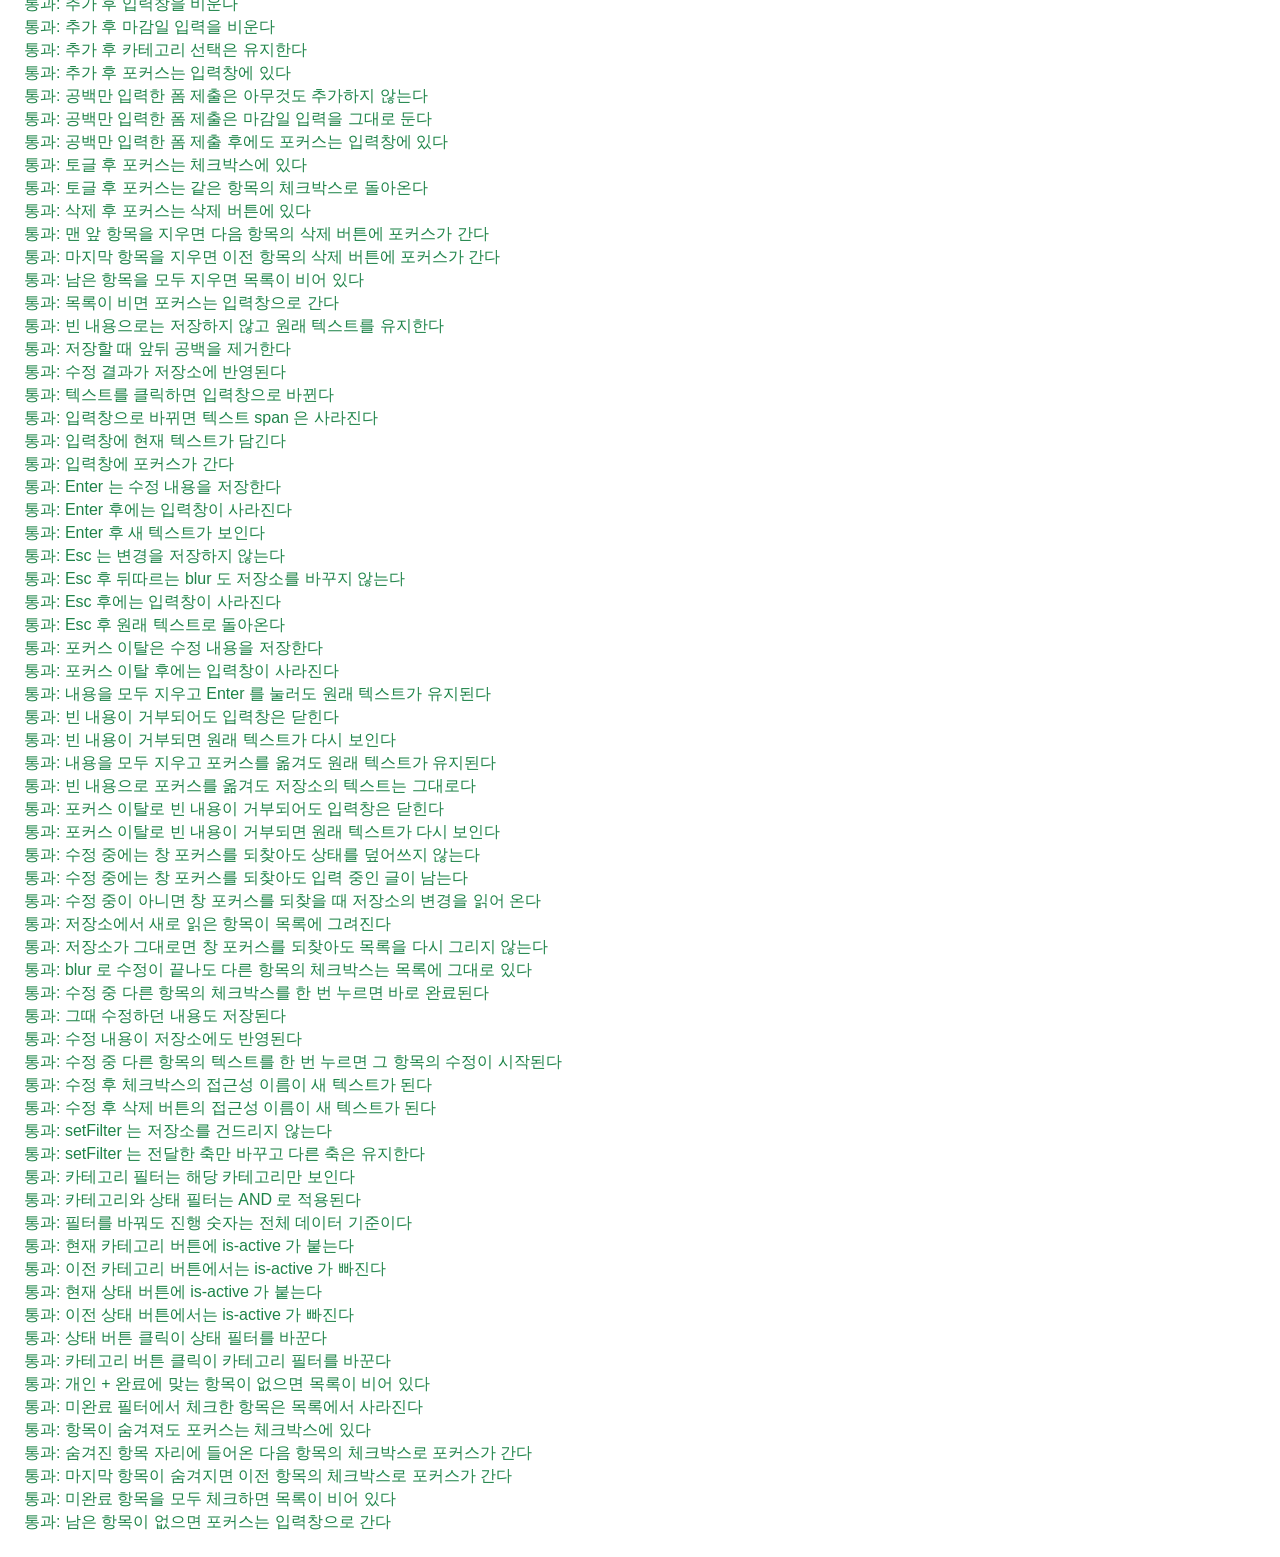
==== commit 81acde6f: "fix: 저장소가 그대로면 창 포커스 때 다시 그리지 않음 창이 포커스를 되찾을 때마다 목록을 다시 그려서, 항목의 체크박스나 삭제 버튼에 있던 키보드 포커스가 body 로 떨어졌" ====
--- a/tests.html
+++ b/tests.html
@@ -397,6 +397,11 @@
         assertEqual(state.todos.length, 2, "수정 중이 아니면 창 포커스를 되찾을 때 저장소의 변경을 읽어 온다");
         assertEqual(list.children.length, 2, "저장소에서 새로 읽은 항목이 목록에 그려진다");
 
+        // 저장소가 그대로면 다시 그리지 않는다. 다시 그리면 키보드 사용자의 포커스가 항목에서 body 로 떨어진다.
+        const keptCheck = list.children[0].querySelector(".todo-check");
+        window.dispatchEvent(new Event("focus"));
+        assertEqual(keptCheck.isConnected && list.contains(keptCheck), true, "저장소가 그대로면 창 포커스를 되찾아도 목록을 다시 그리지 않는다");
+
         // 수정 중에 다른 항목을 누르면: 누른 요소가 살아 있어야 click 이 도착한다. (mousedown -> blur -> click 순서)
         state.todos = [
           t({id: "m", text: "수정할 것", dueDate: "2026-10-01"}),
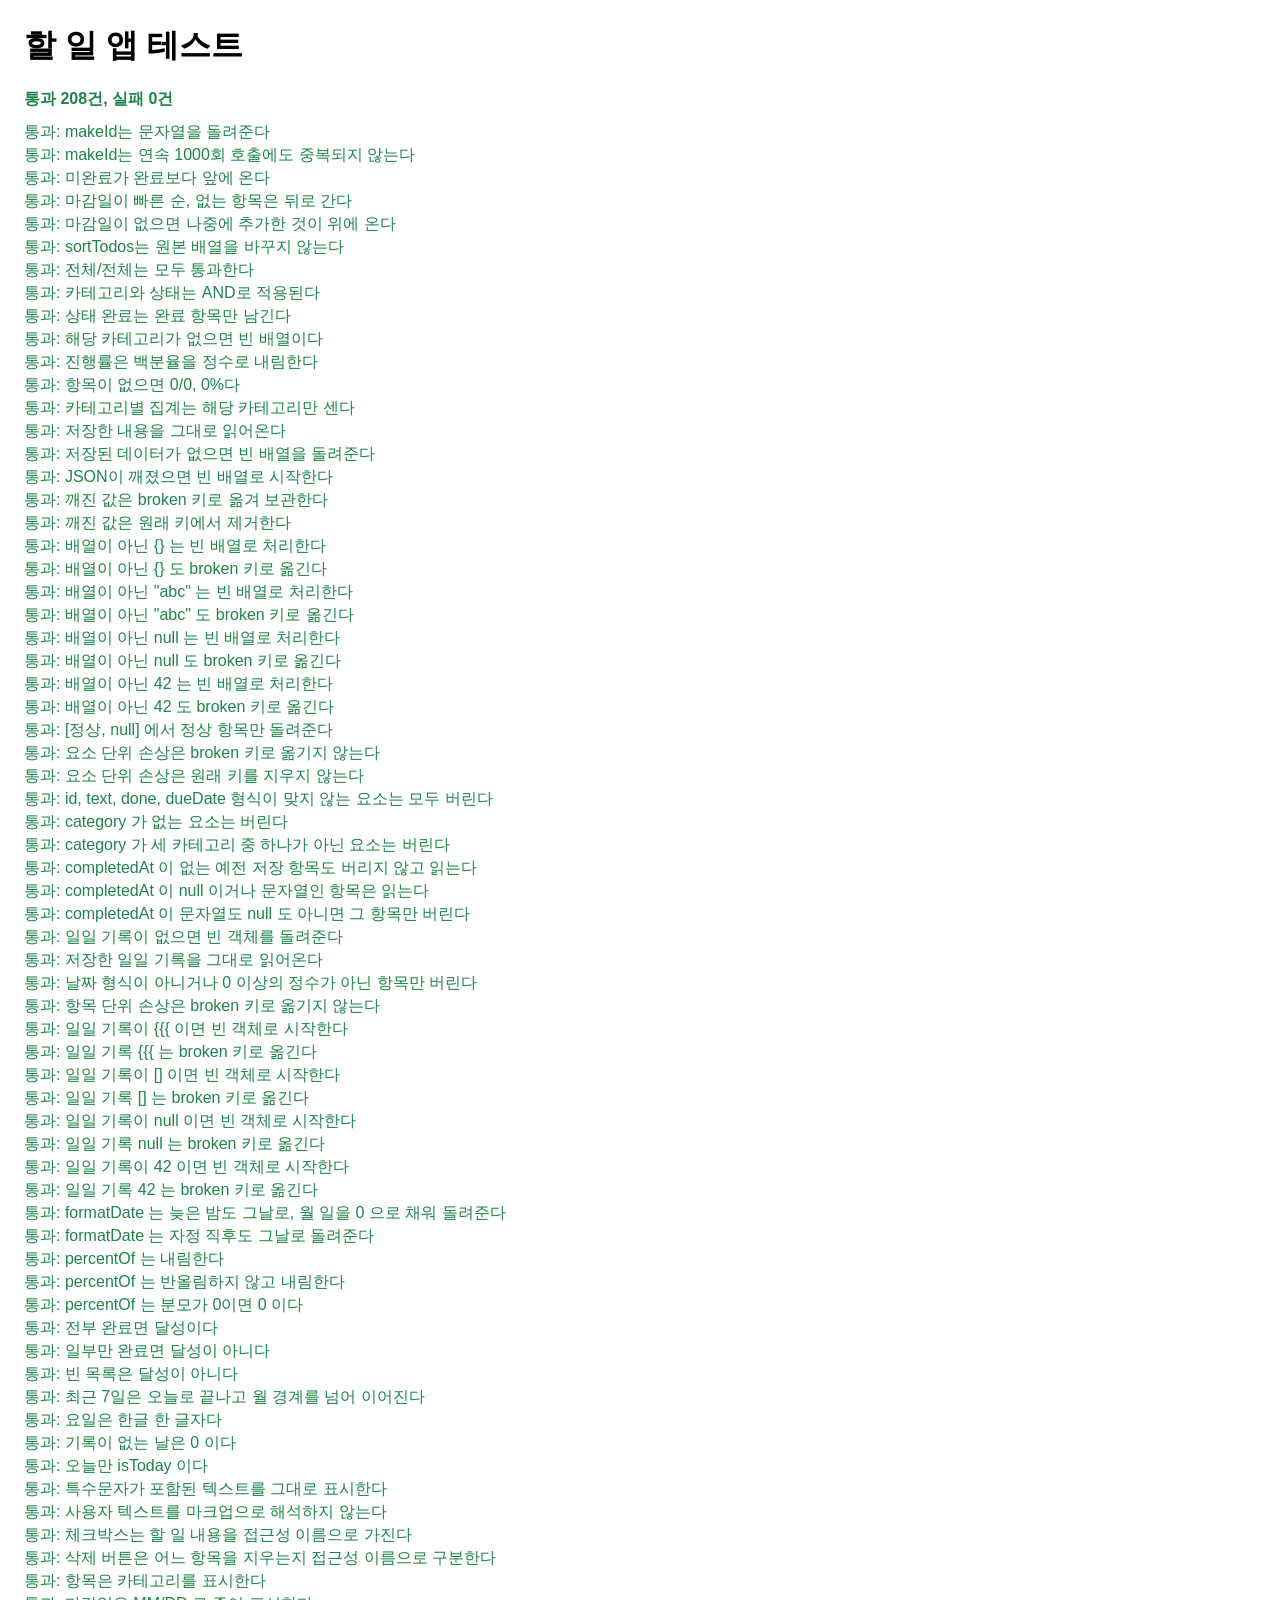
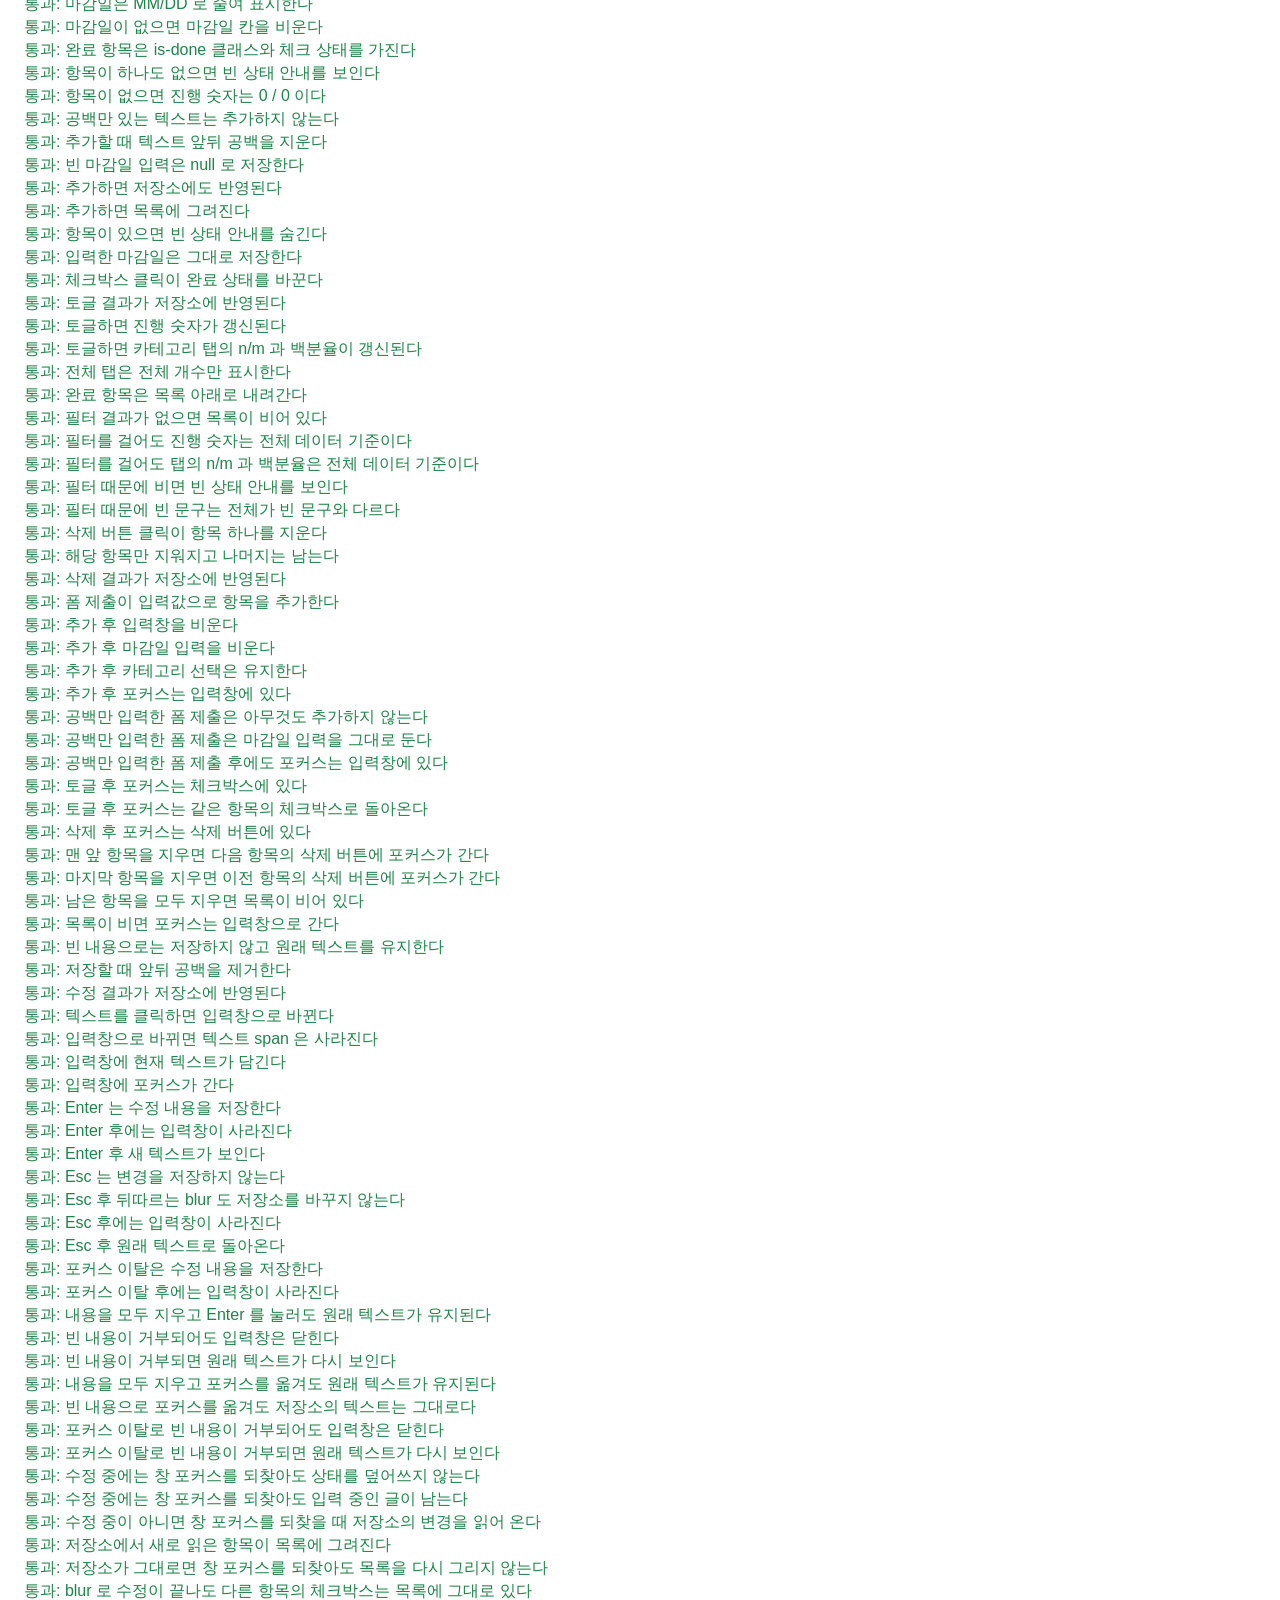
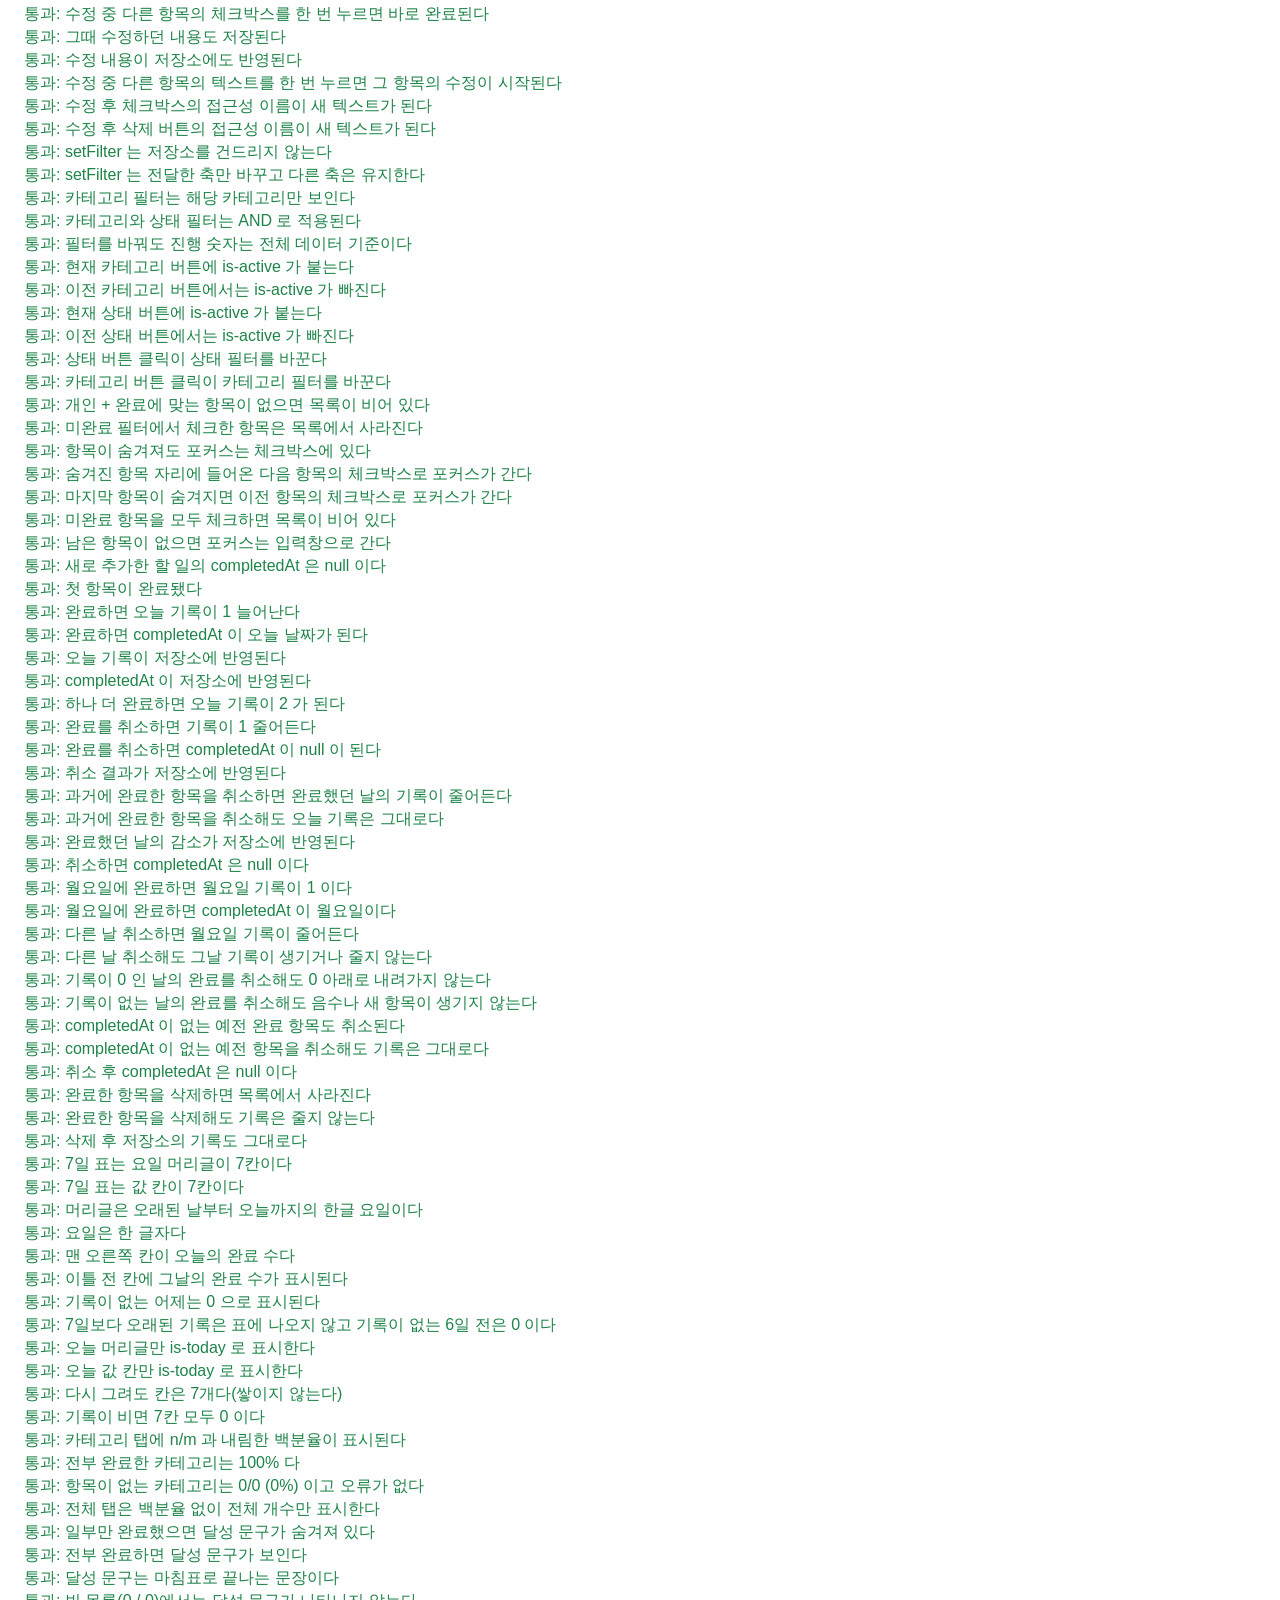
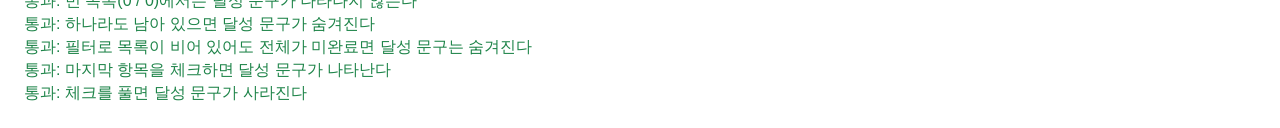
==== commit e57677e8: "feat: 최근 7일 성과 표, 카테고리 백분율, 100% 달성 문구, 2단 레이아웃 - 완료 시 dailyLog.v1 에 날짜별 건수를 쌓고, 할 일에 completedAt 을 " ====
--- a/tests.html
+++ b/tests.html
@@ -23,6 +23,8 @@
     <div id="progress-fill"></div>
     <span id="progress-count"></span>
     <span id="progress-percent"></span>
+    <p id="celebration"></p>
+    <table id="daily-table"></table>
     <form id="todo-form"></form>
     <input id="todo-input">
     <select id="category-select"></select>
@@ -164,6 +166,55 @@
 
       localStorage.removeItem(K);
       localStorage.removeItem(KB);
+
+      // 마이그레이션: completedAt 이 생기기 전에 저장된 할 일은 그대로 읽힌다(없으면 null 로 취급).
+      const legacy = {id: "old", text: "예전 항목", category: "업무", done: true, dueDate: null, createdAt: 1};
+      localStorage.setItem(K, JSON.stringify([legacy]));
+      assertDeepEqual(loadTodos(K), [legacy], "completedAt 이 없는 예전 저장 항목도 버리지 않고 읽는다");
+      localStorage.setItem(K, JSON.stringify([t({id: "n", completedAt: null}), t({id: "s", done: true, completedAt: "2026-10-05"})]));
+      assertDeepEqual(loadTodos(K).map(x => x.id), ["n", "s"], "completedAt 이 null 이거나 문자열인 항목은 읽는다");
+      localStorage.setItem(K, JSON.stringify([t({id: "g"}), t({id: "bad", completedAt: 20261005})]));
+      assertDeepEqual(loadTodos(K).map(x => x.id), ["g"], "completedAt 이 문자열도 null 도 아니면 그 항목만 버린다");
+      localStorage.removeItem(K);
+
+      // 일일 기록 저장 — 사용자 기록(dailyLog.v1)을 건드리지 않도록 별도 키를 쓴다.
+      const LK = "dailyLog.test";
+      localStorage.removeItem(LK);
+      localStorage.removeItem(LK + ".broken");
+      assertDeepEqual(loadDailyLog(LK), {}, "일일 기록이 없으면 빈 객체를 돌려준다");
+      saveDailyLog({"2026-10-09": 5, "2026-10-08": 3}, LK);
+      assertDeepEqual(loadDailyLog(LK), {"2026-10-09": 5, "2026-10-08": 3}, "저장한 일일 기록을 그대로 읽어온다");
+      localStorage.setItem(LK, JSON.stringify({"2026-10-09": 2, "어제": 1, "2026-10-08": -1, "2026-10-07": 1.5, "2026-10-06": "3"}));
+      assertDeepEqual(loadDailyLog(LK), {"2026-10-09": 2}, "날짜 형식이 아니거나 0 이상의 정수가 아닌 항목만 버린다");
+      assertEqual(localStorage.getItem(LK + ".broken"), null, "항목 단위 손상은 broken 키로 옮기지 않는다");
+      for (const bad of ["{{{", "[]", "null", "42"]) {
+        localStorage.setItem(LK, bad);
+        localStorage.removeItem(LK + ".broken");
+        assertDeepEqual(loadDailyLog(LK), {}, `일일 기록이 ${bad} 이면 빈 객체로 시작한다`);
+        assertEqual(localStorage.getItem(LK + ".broken"), bad, `일일 기록 ${bad} 는 broken 키로 옮긴다`);
+      }
+      localStorage.removeItem(LK);
+      localStorage.removeItem(LK + ".broken");
+
+      // 날짜 문자열: 로컬 시간 기준(UTC 변환 없음), 0 채움.
+      assertEqual(formatDate(new Date(2026, 0, 5, 23, 59)), "2026-01-05", "formatDate 는 늦은 밤도 그날로, 월 일을 0 으로 채워 돌려준다");
+      assertEqual(formatDate(new Date(2026, 0, 5, 0, 0)), "2026-01-05", "formatDate 는 자정 직후도 그날로 돌려준다");
+
+      // percentOf / isAllDone
+      assertEqual(percentOf(1, 3), 33, "percentOf 는 내림한다");
+      assertEqual(percentOf(2, 3), 66, "percentOf 는 반올림하지 않고 내림한다");
+      assertEqual(percentOf(0, 0), 0, "percentOf 는 분모가 0이면 0 이다");
+      assertEqual(isAllDone({done: 2, total: 2, percent: 100}), true, "전부 완료면 달성이다");
+      assertEqual(isAllDone({done: 1, total: 2, percent: 50}), false, "일부만 완료면 달성이 아니다");
+      assertEqual(isAllDone({done: 0, total: 0, percent: 0}), false, "빈 목록은 달성이 아니다");
+
+      // lastSevenDays: 오늘로 끝나는 7일, 오래된 날이 앞. 월 경계를 넘고 기록이 없는 날은 0.
+      const week = lastSevenDays({"2026-03-02": 4, "2026-02-27": 1}, new Date(2026, 2, 2, 23, 30));
+      assertDeepEqual(week.map(d => d.date), ["2026-02-24", "2026-02-25", "2026-02-26", "2026-02-27", "2026-02-28", "2026-03-01", "2026-03-02"],
+        "최근 7일은 오늘로 끝나고 월 경계를 넘어 이어진다");
+      assertDeepEqual(week.map(d => d.weekday), ["화", "수", "목", "금", "토", "일", "월"], "요일은 한글 한 글자다");
+      assertDeepEqual(week.map(d => d.count), [0, 0, 0, 1, 0, 0, 4], "기록이 없는 날은 0 이다");
+      assertDeepEqual(week.map(d => d.isToday), [false, false, false, false, false, false, true], "오늘만 isToday 이다");
 
       // renderItem은 <li> 요소를 돌려주는 순수한 DOM 생성 함수다
       const el = renderItem(t({text: '<img src=x onerror="window.__xss=1">'}));
@@ -193,6 +244,7 @@
       // render/addTodo/toggleTodo/deleteTodo — 전역 상태를 쓰므로 끝나면 되돌린다.
       const prevTodos = state.todos;
       const prevFilter = state.filter;
+      const prevLog = state.dailyLog;
       const tabs = document.getElementById("category-tabs");
       const select = document.getElementById("category-select");
       for (const c of ["전체", "업무", "개인", "공부"]) {
@@ -234,7 +286,7 @@
         assertEqual(state.todos[1].done, true, "체크박스 클릭이 완료 상태를 바꾼다");
         assertEqual(loadTodos()[1].done, true, "토글 결과가 저장소에 반영된다");
         assertEqual(countText(), "1 / 2", "토글하면 진행 숫자가 갱신된다");
-        assertEqual(tabText("개인"), "개인 1/1", "토글하면 카테고리 탭의 n/m 이 갱신된다");
+        assertEqual(tabText("개인"), "개인 1/1 (100%)", "토글하면 카테고리 탭의 n/m 과 백분율이 갱신된다");
         assertEqual(tabText("전체"), "전체 2", "전체 탭은 전체 개수만 표시한다");
         assertEqual(list.lastElementChild.dataset.id, state.todos[1].id, "완료 항목은 목록 아래로 내려간다");
 
@@ -243,7 +295,7 @@
         render();
         assertEqual(list.children.length, 0, "필터 결과가 없으면 목록이 비어 있다");
         assertEqual(countText(), "1 / 2", "필터를 걸어도 진행 숫자는 전체 데이터 기준이다");
-        assertEqual(tabText("공부"), "공부 0/1", "필터를 걸어도 탭의 n/m 은 전체 데이터 기준이다");
+        assertEqual(tabText("공부"), "공부 0/1 (0%)", "필터를 걸어도 탭의 n/m 과 백분율은 전체 데이터 기준이다");
         assertEqual(empty.hidden, false, "필터 때문에 비면 빈 상태 안내를 보인다");
         assertEqual(empty.textContent !== emptyAllText, true, "필터 때문에 빈 문구는 전체가 빈 문구와 다르다");
         state.filter = {category: "전체", status: "전체"};
@@ -494,8 +546,157 @@
         list.querySelector(".todo-check").click();
         assertEqual(list.children.length, 0, "미완료 항목을 모두 체크하면 목록이 비어 있다");
         assertEqual(document.activeElement, input, "남은 항목이 없으면 포커스는 입력창으로 간다");
+
+        // ----- 최근 7일 성과, 카테고리 백분율, 100% 달성 -----
+        // 일일 기록은 비우고 시작한다. 실제 기록은 하네스가 끝에서 되돌린다.
+        const today = formatDate(new Date());
+        const daysAgo = n => { const d = new Date(); return formatDate(new Date(d.getFullYear(), d.getMonth(), d.getDate() - n)); };
+        state.filter = {category: "전체", status: "전체"};
+        state.dailyLog = {};
+        saveDailyLog(state.dailyLog);
+        const storedLog = () => loadDailyLog();
+
+        // 완료하면 오늘 기록이 1 늘고 completedAt 이 오늘이 된다.
+        state.todos = [];
+        addTodo("가", "업무", "2026-10-01");
+        addTodo("나", "업무", "2026-10-02");
+        assertEqual(state.todos[0].completedAt, null, "새로 추가한 할 일의 completedAt 은 null 이다");
+        const idA = state.todos[0].id;
+        const idB = state.todos[1].id;
+        list.children[0].querySelector(".todo-check").click();
+        assertEqual(state.todos.find(x => x.id === idA).done, true, "첫 항목이 완료됐다");
+        assertEqual(state.dailyLog[today], 1, "완료하면 오늘 기록이 1 늘어난다");
+        assertEqual(state.todos.find(x => x.id === idA).completedAt, today, "완료하면 completedAt 이 오늘 날짜가 된다");
+        assertEqual(storedLog()[today], 1, "오늘 기록이 저장소에 반영된다");
+        assertEqual(loadTodos().find(x => x.id === idA).completedAt, today, "completedAt 이 저장소에 반영된다");
+        toggleTodo(idB);
+        assertEqual(state.dailyLog[today], 2, "하나 더 완료하면 오늘 기록이 2 가 된다");
+
+        // 완료를 취소하면 오늘 기록이 줄고 completedAt 이 비워진다.
+        toggleTodo(idB);
+        assertEqual(state.dailyLog[today], 1, "완료를 취소하면 기록이 1 줄어든다");
+        assertEqual(state.todos.find(x => x.id === idB).completedAt, null, "완료를 취소하면 completedAt 이 null 이 된다");
+        assertEqual(storedLog()[today], 1, "취소 결과가 저장소에 반영된다");
+
+        // 핵심: 취소는 오늘이 아니라 완료했던 날의 기록에서 뺀다. completedAt 을 과거로 직접 만들어 확인한다.
+        const monday = "2026-10-05";
+        state.todos = [t({id: "past", done: true, completedAt: monday})];
+        state.dailyLog = {[monday]: 3, [today]: 2};
+        toggleTodo("past");
+        assertEqual(state.dailyLog[monday], 2, "과거에 완료한 항목을 취소하면 완료했던 날의 기록이 줄어든다");
+        assertEqual(state.dailyLog[today], 2, "과거에 완료한 항목을 취소해도 오늘 기록은 그대로다");
+        assertEqual(storedLog()[monday], 2, "완료했던 날의 감소가 저장소에 반영된다");
+        assertEqual(state.todos[0].completedAt, null, "취소하면 completedAt 은 null 이다");
+
+        // 같은 시나리오를 처음부터 끝까지: 월요일에 완료하고 다른 날 취소한다(formatDate 로 "오늘"을 바꿔 완료 시점을 과거로 보낸다).
+        const realFormatDate = formatDate;
+        state.todos = [t({id: "e2e"})];
+        state.dailyLog = {};
+        formatDate = () => monday;
+        try {
+          toggleTodo("e2e");
+        } finally {
+          formatDate = realFormatDate;
+        }
+        assertEqual(state.dailyLog[monday], 1, "월요일에 완료하면 월요일 기록이 1 이다");
+        assertEqual(state.todos[0].completedAt, monday, "월요일에 완료하면 completedAt 이 월요일이다");
+        toggleTodo("e2e");
+        assertEqual(state.dailyLog[monday], 0, "다른 날 취소하면 월요일 기록이 줄어든다");
+        assertEqual(state.dailyLog[today], undefined, "다른 날 취소해도 그날 기록이 생기거나 줄지 않는다");
+
+        // 0 아래로 내려가지 않는다.
+        state.todos = [t({id: "z1", done: true, completedAt: monday}), t({id: "z2", done: true, completedAt: monday})];
+        state.dailyLog = {[monday]: 0};
+        toggleTodo("z1");
+        assertEqual(state.dailyLog[monday], 0, "기록이 0 인 날의 완료를 취소해도 0 아래로 내려가지 않는다");
+        state.dailyLog = {};
+        toggleTodo("z2");
+        assertDeepEqual(state.dailyLog, {}, "기록이 없는 날의 완료를 취소해도 음수나 새 항목이 생기지 않는다");
+
+        // 마이그레이션: completedAt 이 없는 예전 완료 항목은 기록에 센 적이 없으므로 취소해도 기록을 건드리지 않는다.
+        const oldDone = {id: "old", text: "예전", category: "개인", done: true, dueDate: null, createdAt: 1};
+        state.todos = [oldDone];
+        state.dailyLog = {[today]: 2};
+        toggleTodo("old");
+        assertEqual(state.todos[0].done, false, "completedAt 이 없는 예전 완료 항목도 취소된다");
+        assertDeepEqual(state.dailyLog, {[today]: 2}, "completedAt 이 없는 예전 항목을 취소해도 기록은 그대로다");
+        assertEqual(state.todos[0].completedAt, null, "취소 후 completedAt 은 null 이다");
+
+        // 삭제는 기록을 건드리지 않는다.
+        state.todos = [t({id: "d", done: true, completedAt: today})];
+        state.dailyLog = {[today]: 1};
+        saveDailyLog(state.dailyLog);
+        render();
+        list.querySelector(".todo-delete").click();
+        assertEqual(state.todos.length, 0, "완료한 항목을 삭제하면 목록에서 사라진다");
+        assertDeepEqual(state.dailyLog, {[today]: 1}, "완료한 항목을 삭제해도 기록은 줄지 않는다");
+        assertDeepEqual(storedLog(), {[today]: 1}, "삭제 후 저장소의 기록도 그대로다");
+
+        // 7일 표
+        const dailyTable = document.getElementById("daily-table");
+        state.todos = [];
+        state.dailyLog = {[today]: 4, [daysAgo(2)]: 7, [daysAgo(10)]: 9};
+        render();
+        const heads = dailyTable.querySelectorAll("th");
+        const cells = dailyTable.querySelectorAll("td");
+        assertEqual(heads.length, 7, "7일 표는 요일 머리글이 7칸이다");
+        assertEqual(cells.length, 7, "7일 표는 값 칸이 7칸이다");
+        assertDeepEqual(Array.from(heads).map(h => h.textContent),
+          lastSevenDays({}, new Date()).map(d => d.weekday), "머리글은 오래된 날부터 오늘까지의 한글 요일이다");
+        assertEqual(Array.from(heads).every(h => "일월화수목금토".includes(h.textContent) && h.textContent.length === 1), true, "요일은 한 글자다");
+        assertEqual(cells[6].textContent, "4", "맨 오른쪽 칸이 오늘의 완료 수다");
+        assertEqual(cells[4].textContent, "7", "이틀 전 칸에 그날의 완료 수가 표시된다");
+        assertEqual(cells[5].textContent, "0", "기록이 없는 어제는 0 으로 표시된다");
+        assertEqual(cells[0].textContent, "0", "7일보다 오래된 기록은 표에 나오지 않고 기록이 없는 6일 전은 0 이다");
+        assertDeepEqual(Array.from(heads).map(h => h.classList.contains("is-today")), [false, false, false, false, false, false, true], "오늘 머리글만 is-today 로 표시한다");
+        assertDeepEqual(Array.from(cells).map(c => c.classList.contains("is-today")), [false, false, false, false, false, false, true], "오늘 값 칸만 is-today 로 표시한다");
+        state.dailyLog = {};
+        render();
+        assertEqual(dailyTable.querySelectorAll("td").length, 7, "다시 그려도 칸은 7개다(쌓이지 않는다)");
+        assertEqual(Array.from(dailyTable.querySelectorAll("td")).every(c => c.textContent === "0"), true, "기록이 비면 7칸 모두 0 이다");
+
+        // 카테고리 탭 백분율
+        const celebration = document.getElementById("celebration");
+        state.todos = [
+          t({id: "w1", category: "업무", done: true}),
+          t({id: "w2", category: "업무"}),
+          t({id: "w3", category: "업무"}),
+          t({id: "p1", category: "개인", done: true}),
+        ];
+        render();
+        assertEqual(tabText("업무"), "업무 1/3 (33%)", "카테고리 탭에 n/m 과 내림한 백분율이 표시된다");
+        assertEqual(tabText("개인"), "개인 1/1 (100%)", "전부 완료한 카테고리는 100% 다");
+        assertEqual(tabText("공부"), "공부 0/0 (0%)", "항목이 없는 카테고리는 0/0 (0%) 이고 오류가 없다");
+        assertEqual(tabText("전체"), "전체 4", "전체 탭은 백분율 없이 전체 개수만 표시한다");
+
+        // 100% 달성 표시
+        assertEqual(celebration.hidden, true, "일부만 완료했으면 달성 문구가 숨겨져 있다");
+        state.todos = [t({id: "c1", done: true}), t({id: "c2", done: true})];
+        render();
+        assertEqual(celebration.hidden, false, "전부 완료하면 달성 문구가 보인다");
+        assertEqual(/[.]$/.test(celebration.textContent) && celebration.textContent.length > 3, true, "달성 문구는 마침표로 끝나는 문장이다");
+        state.todos = [];
+        render();
+        assertEqual(celebration.hidden, true, "빈 목록(0 / 0)에서는 달성 문구가 나타나지 않는다");
+        state.todos = [t({id: "c1", done: true}), t({id: "c2", done: true}), t({id: "c3", done: false})];
+        render();
+        assertEqual(celebration.hidden, true, "하나라도 남아 있으면 달성 문구가 숨겨진다");
+
+        // 실제 클릭으로: 마지막 항목을 체크하면 나타나고, 체크를 풀면 사라진다. 필터를 걸어도 전체 기준이다.
+        state.todos = [t({id: "k1", done: true, completedAt: today}), t({id: "k2", dueDate: "2026-10-01"})];
+        state.dailyLog = {};
+        state.filter = {category: "업무", status: "전체"};
+        render();
+        assertEqual(celebration.hidden, true, "필터로 목록이 비어 있어도 전체가 미완료면 달성 문구는 숨겨진다");
+        state.filter = {category: "전체", status: "전체"};
+        render();
+        list.children[0].querySelector(".todo-check").click();
+        assertEqual(celebration.hidden, false, "마지막 항목을 체크하면 달성 문구가 나타난다");
+        list.children[0].querySelector(".todo-check").click();
+        assertEqual(celebration.hidden, true, "체크를 풀면 달성 문구가 사라진다");
       } finally {
         state.todos = prevTodos;
+        state.dailyLog = prevLog;
         state.filter = prevFilter;
         stub.hidden = true;
         tabs.textContent = "";
@@ -510,7 +711,9 @@
     // 하네스는 실제 사용자 데이터(todos.v1)를 보호한다.
     // 이후 과제의 테스트가 저장 함수를 호출해도 사용자의 할 일이 덮어써지지 않도록,
     // 실행 전에 값을 저장해 두고 실행 후(예외가 나도) 되돌린다.
+    // 일일 기록(dailyLog.v1)도 같은 이유로 되돌린다. 지우면 사용자의 성과 이력이 사라진다.
     const savedTodos = localStorage.getItem("todos.v1");
+    const savedLog = localStorage.getItem("dailyLog.v1");
     try {
       runTests();
     } catch (err) {
@@ -522,6 +725,11 @@
       } else {
         localStorage.setItem("todos.v1", savedTodos);
       }
+      if (savedLog === null) {
+        localStorage.removeItem("dailyLog.v1");
+      } else {
+        localStorage.setItem("dailyLog.v1", savedLog);
+      }
     }
 
     const summary = document.getElementById("summary");
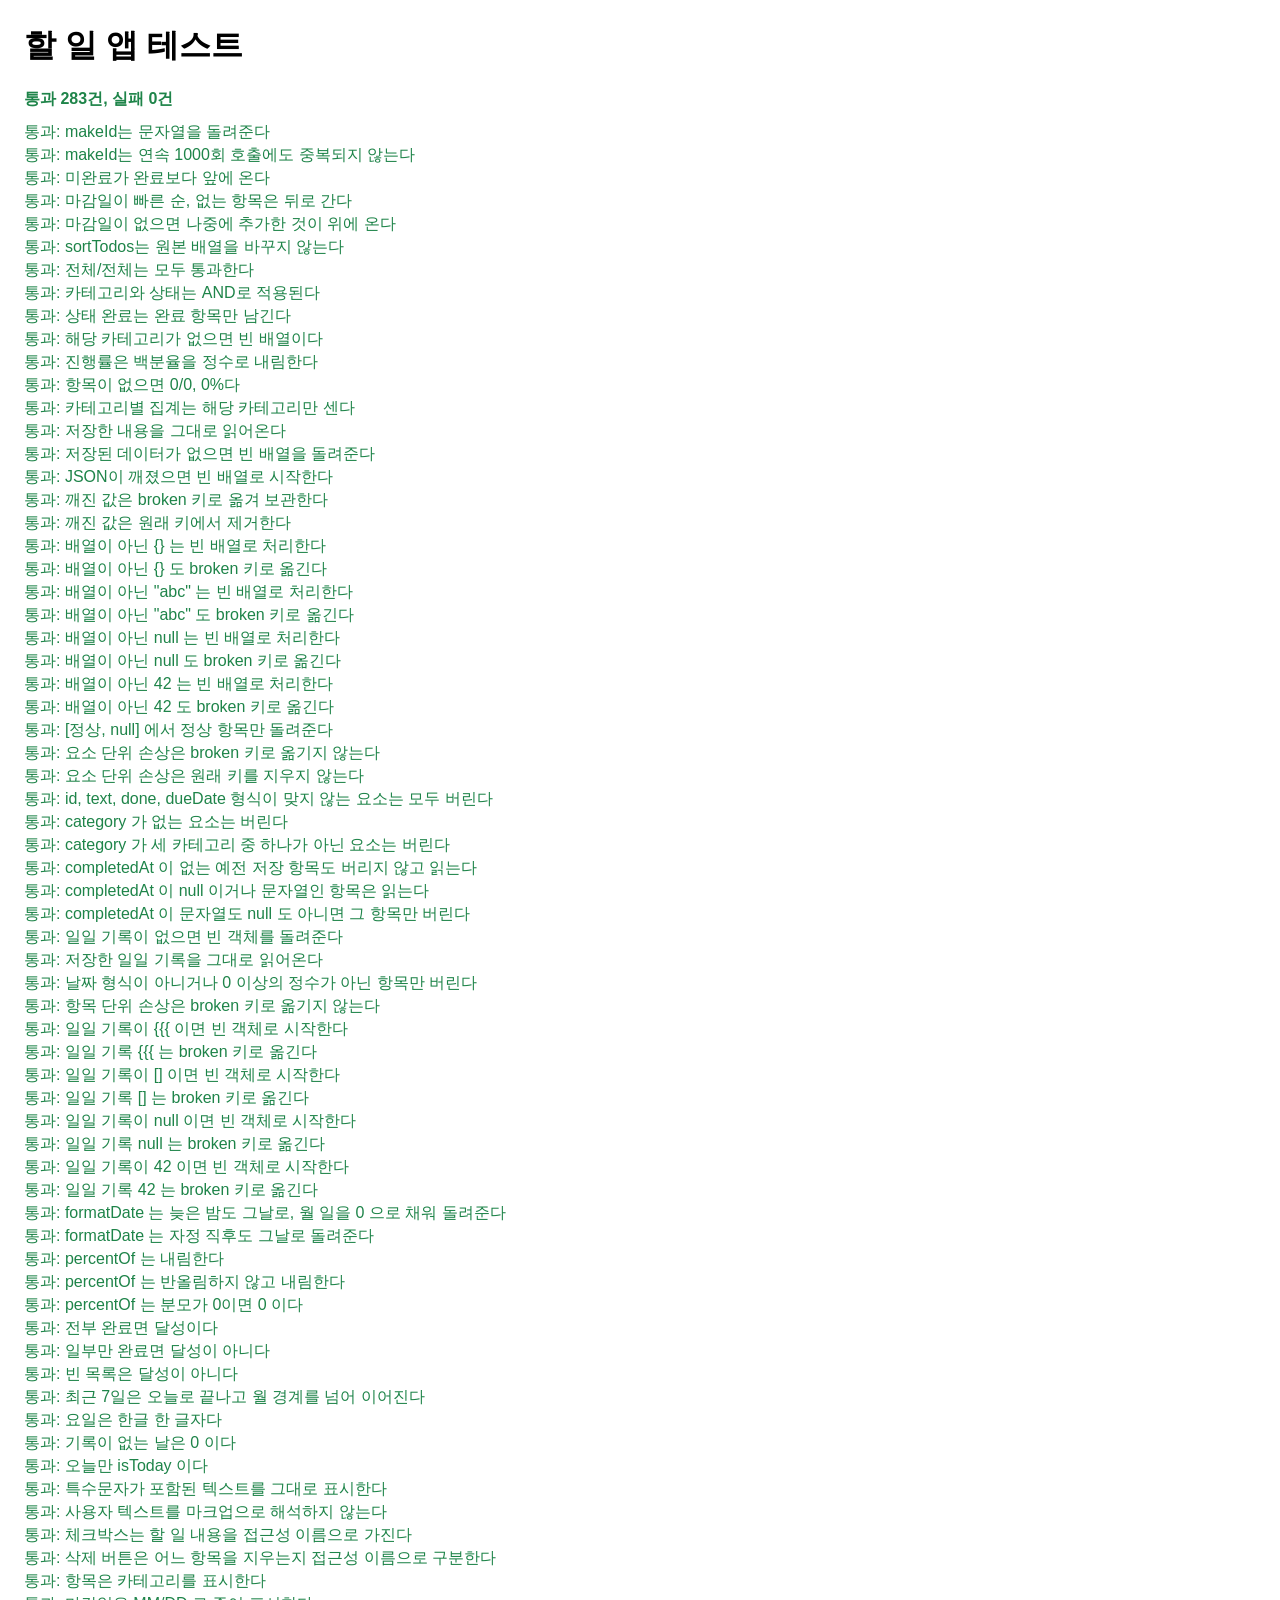
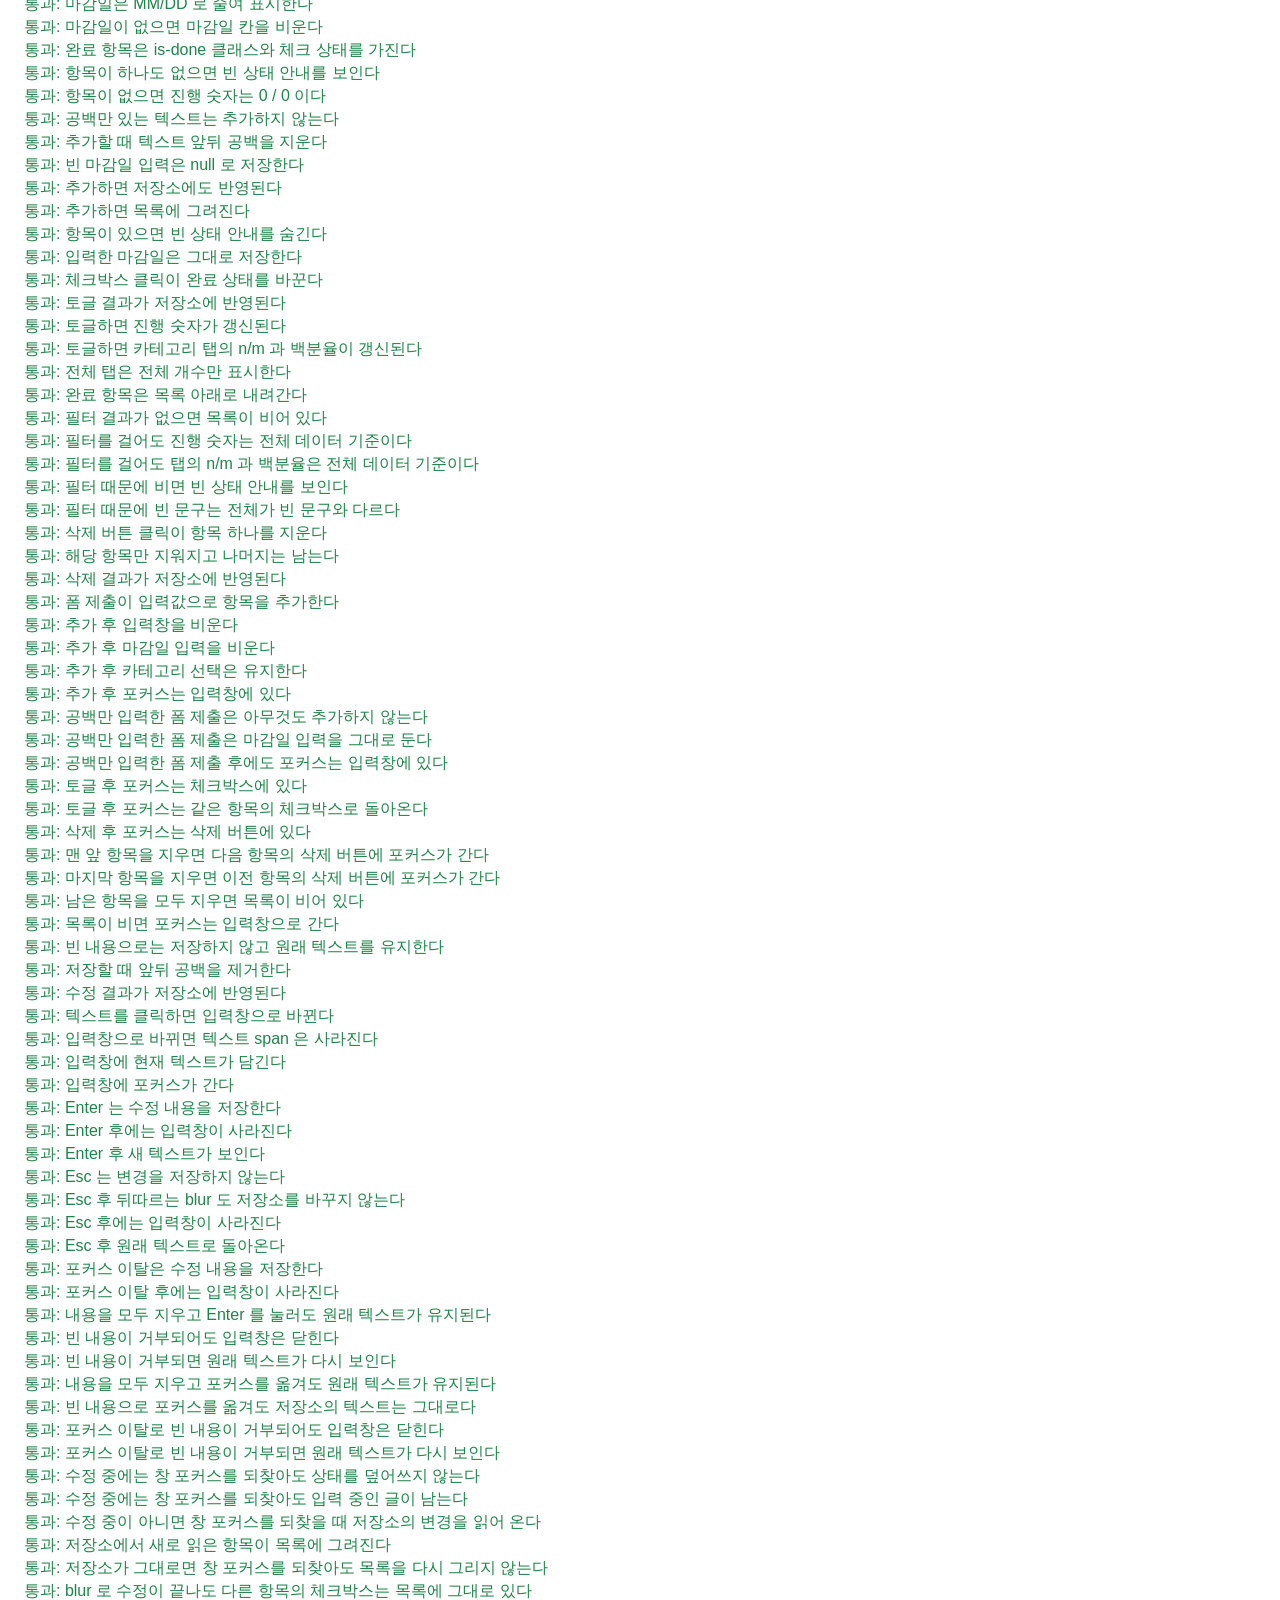
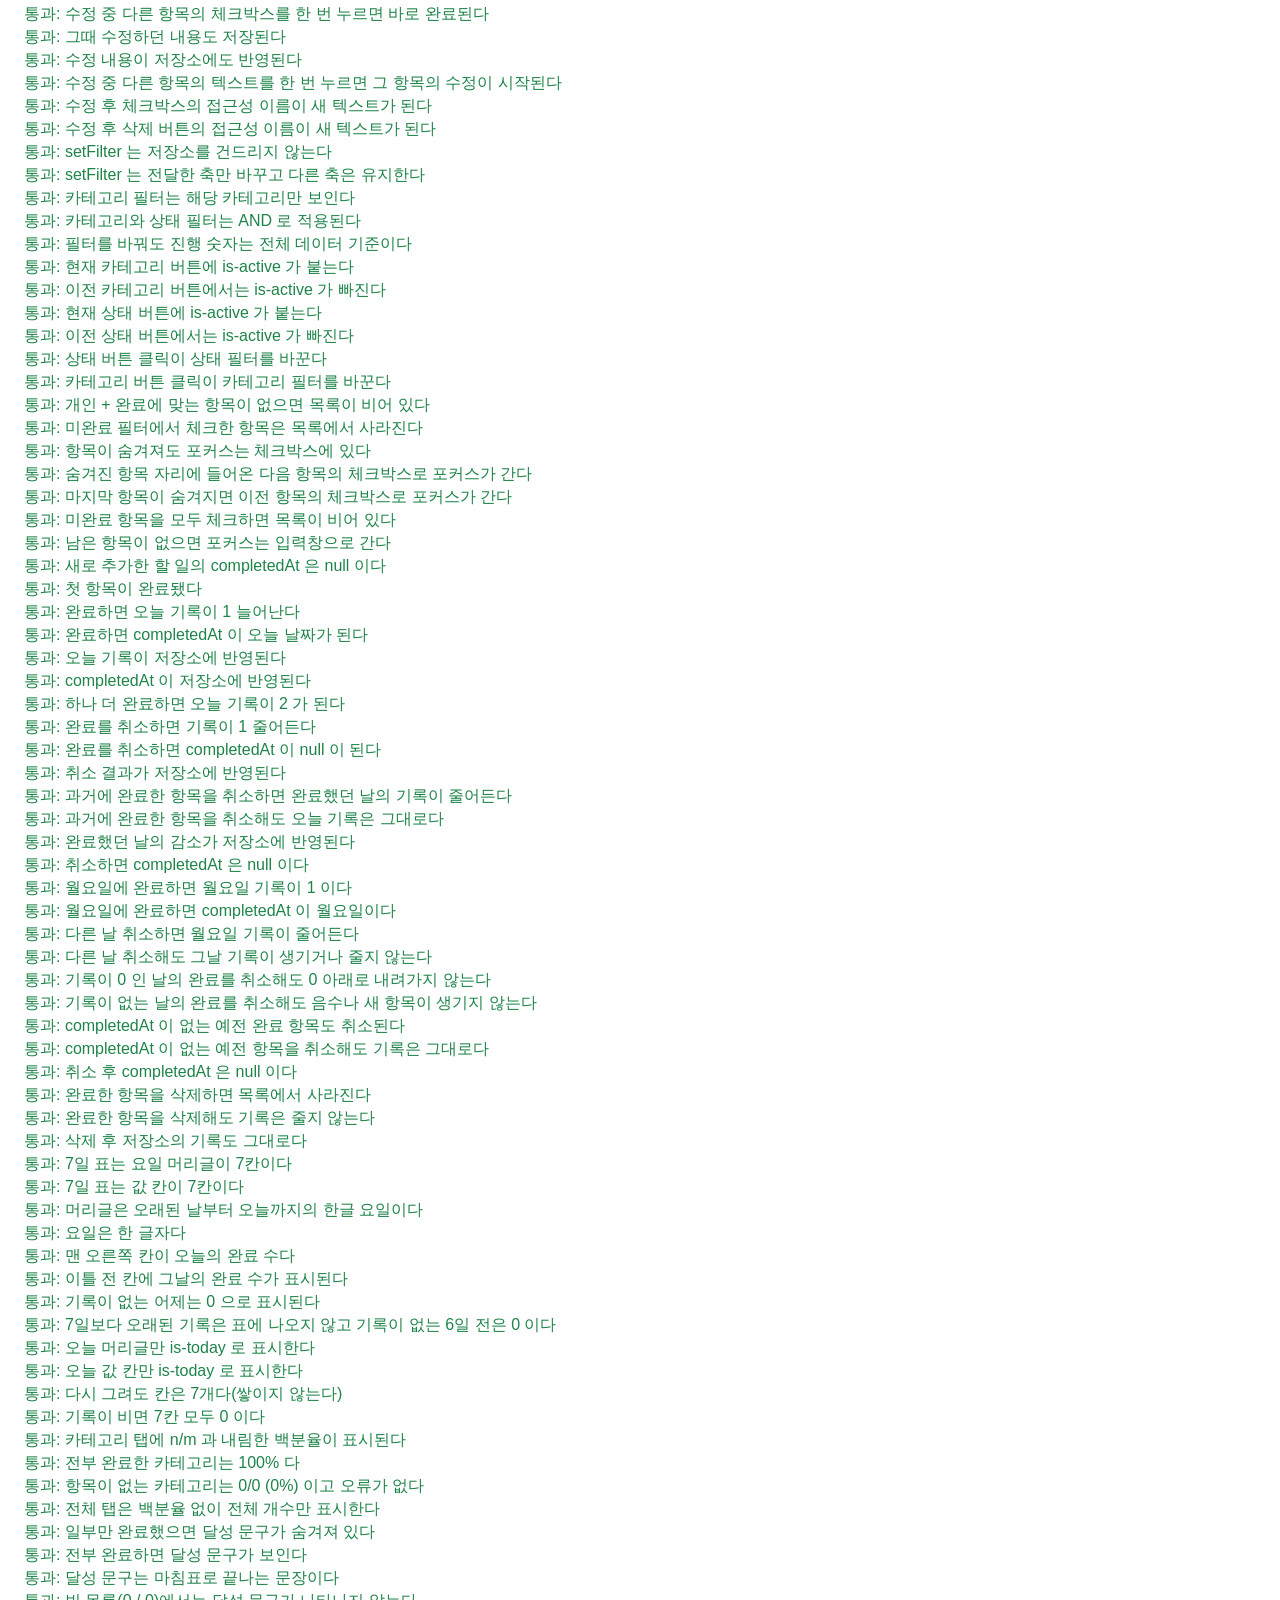
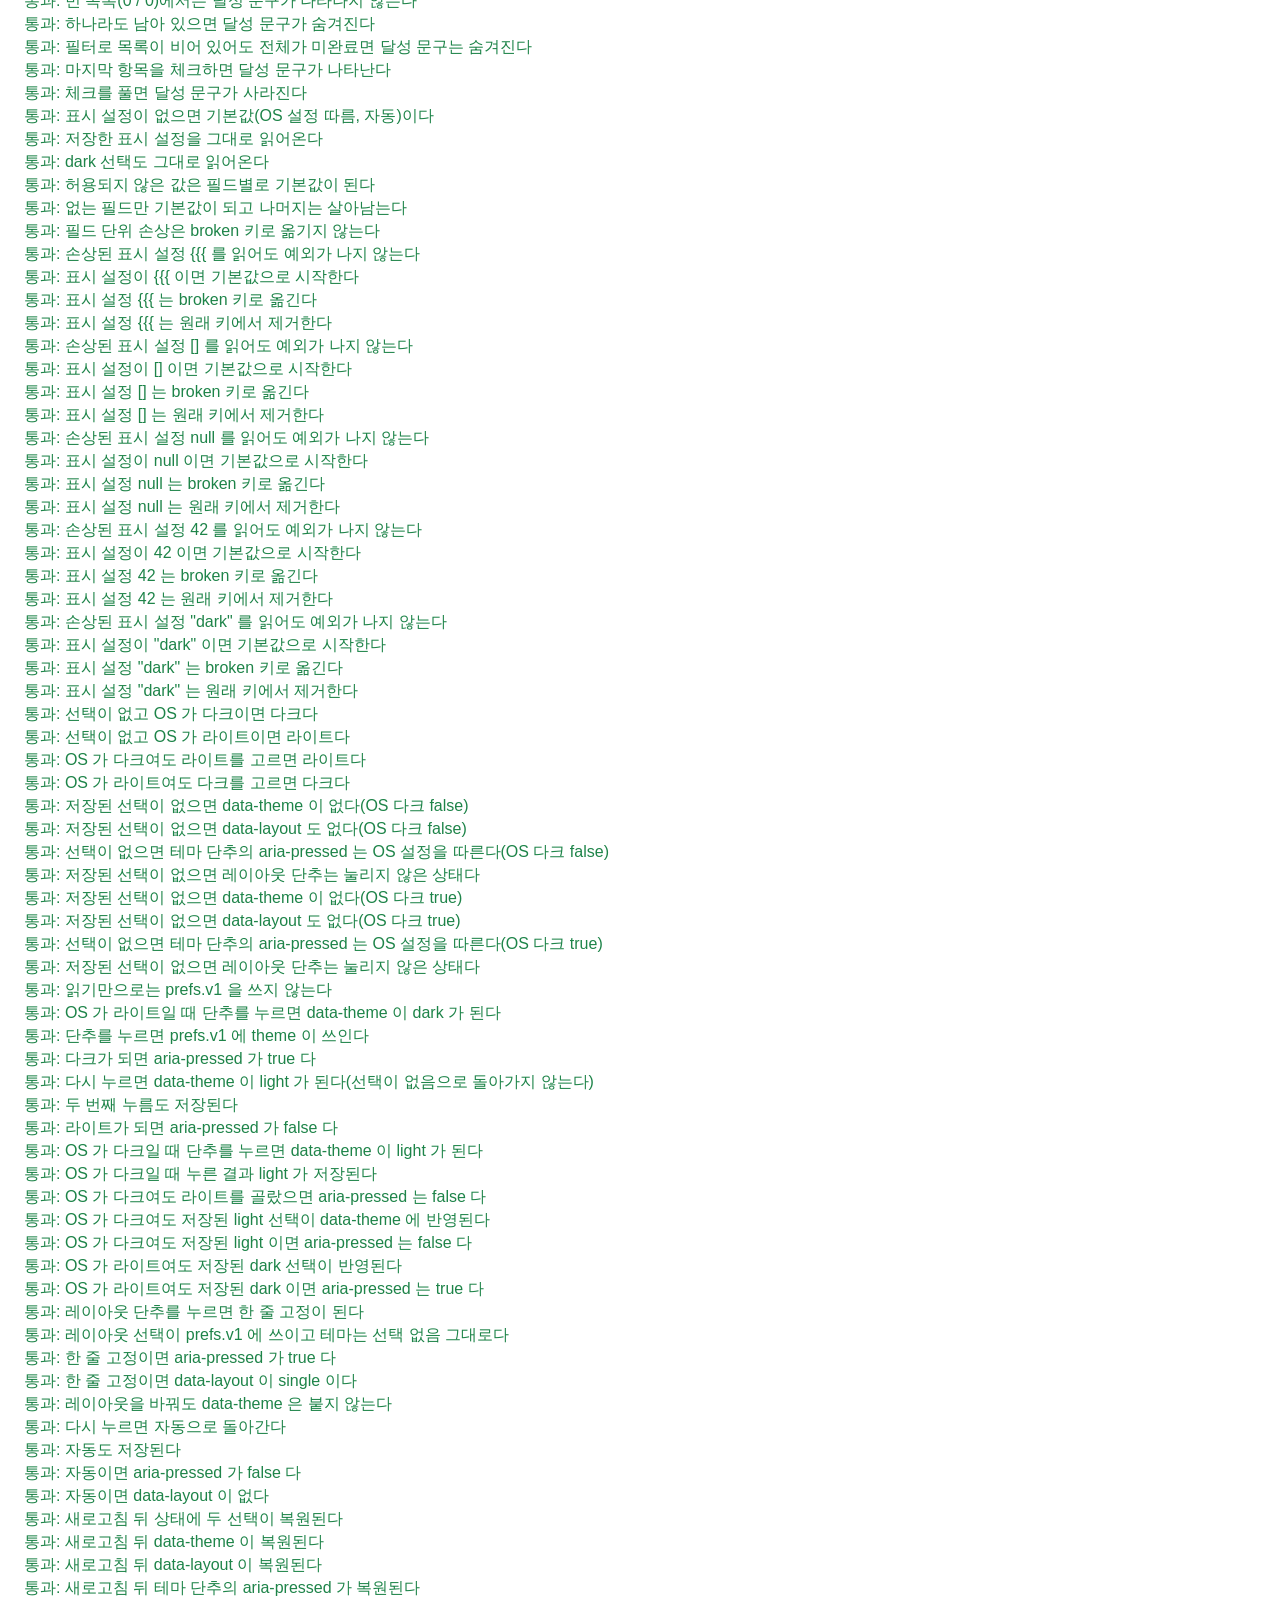
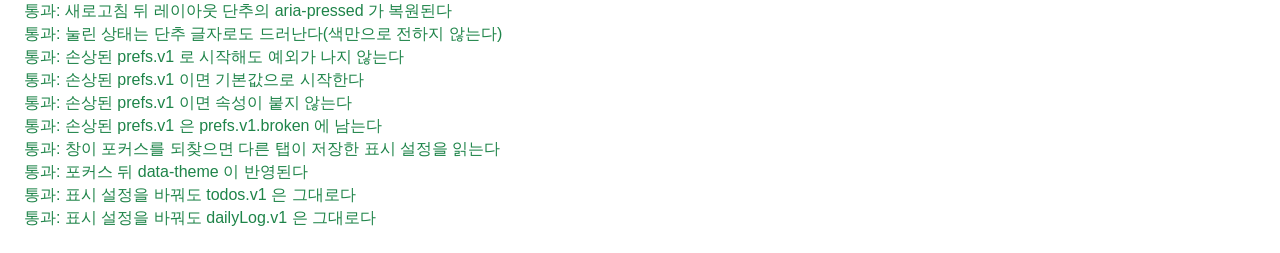
==== commit 6ba48306: "feat: 다크 모드 토글과 레이아웃 토글 추가 - 다크 모드: 저장된 선택이 없으면 OS 설정을 따르고, 단추로 고르면 data-theme 으로 그 선택이 이긴다   (미디어 쿼" ====
--- a/tests.html
+++ b/tests.html
@@ -33,6 +33,8 @@
     <div id="status-filter"></div>
     <ul id="todo-list"></ul>
     <p id="empty-state"></p>
+    <button type="button" id="theme-toggle" aria-pressed="false">다크 모드: 끔</button>
+    <button type="button" id="layout-toggle" aria-pressed="false">한 줄 고정: 끔</button>
   </div>
 
   <script src="app.js"></script>
@@ -708,14 +710,177 @@
       }
     }
 
+    // 표시 설정(다크 모드, 레이아웃). 단추 클릭은 실제 키 prefs.v1 에 쓰므로 호출하는 쪽(하네스)이 전후로 보존, 복원한다.
+    // OS 의 다크 설정은 테스트에서 바꿀 수 없으므로 window.matchMedia 를 잠시 바꿔 끼워 두 경우를 모두 확인한다.
+    function runPrefsTests() {
+      const root = document.documentElement;
+      const themeBtn = document.getElementById("theme-toggle");
+      const layoutBtn = document.getElementById("layout-toggle");
+      const realMatchMedia = window.matchMedia;
+      const setSystemDark = dark => { window.matchMedia = () => ({matches: dark, addEventListener() {}}); };
+      // 새로고침: 화면과 상태를 비우고 app.js 의 시작 순서(저장소에서 읽기, 반영)를 그대로 다시 한다.
+      const reload = () => {
+        state.prefs = {theme: null, layout: "auto"};
+        root.removeAttribute("data-theme");
+        root.removeAttribute("data-layout");
+        themeBtn.setAttribute("aria-pressed", "false");
+        layoutBtn.setAttribute("aria-pressed", "false");
+        state.prefs = loadPrefs();
+        renderPrefs();
+      };
+      const stored = () => JSON.parse(localStorage.getItem("prefs.v1"));
+      try {
+        // 저장 계층 — 사용자 설정(prefs.v1)을 건드리지 않도록 별도 키를 쓴다.
+        const PK = "prefs.test";
+        localStorage.removeItem(PK);
+        localStorage.removeItem(PK + ".broken");
+        assertDeepEqual(loadPrefs(PK), {theme: null, layout: "auto"}, "표시 설정이 없으면 기본값(OS 설정 따름, 자동)이다");
+        savePrefs({theme: "light", layout: "single"}, PK);
+        assertDeepEqual(loadPrefs(PK), {theme: "light", layout: "single"}, "저장한 표시 설정을 그대로 읽어온다");
+        savePrefs({theme: "dark", layout: "auto"}, PK);
+        assertDeepEqual(loadPrefs(PK), {theme: "dark", layout: "auto"}, "dark 선택도 그대로 읽어온다");
+        localStorage.setItem(PK, JSON.stringify({theme: "sepia", layout: 3}));
+        assertDeepEqual(loadPrefs(PK), {theme: null, layout: "auto"}, "허용되지 않은 값은 필드별로 기본값이 된다");
+        localStorage.setItem(PK, JSON.stringify({theme: "dark"}));
+        assertDeepEqual(loadPrefs(PK), {theme: "dark", layout: "auto"}, "없는 필드만 기본값이 되고 나머지는 살아남는다");
+        assertEqual(localStorage.getItem(PK + ".broken"), null, "필드 단위 손상은 broken 키로 옮기지 않는다");
+        for (const bad of ["{{{", "[]", "null", "42", '"dark"']) {
+          localStorage.setItem(PK, bad);
+          localStorage.removeItem(PK + ".broken");
+          let result;
+          let threw = false;
+          try { result = loadPrefs(PK); } catch (err) { threw = true; }
+          assertEqual(threw, false, `손상된 표시 설정 ${bad} 를 읽어도 예외가 나지 않는다`);
+          assertDeepEqual(result, {theme: null, layout: "auto"}, `표시 설정이 ${bad} 이면 기본값으로 시작한다`);
+          assertEqual(localStorage.getItem(PK + ".broken"), bad, `표시 설정 ${bad} 는 broken 키로 옮긴다`);
+          assertEqual(localStorage.getItem(PK), null, `표시 설정 ${bad} 는 원래 키에서 제거한다`);
+        }
+        localStorage.removeItem(PK);
+        localStorage.removeItem(PK + ".broken");
+
+        // isDarkTheme: 저장된 선택이 OS 설정보다 우선한다.
+        assertEqual(isDarkTheme(null, true), true, "선택이 없고 OS 가 다크이면 다크다");
+        assertEqual(isDarkTheme(null, false), false, "선택이 없고 OS 가 라이트이면 라이트다");
+        assertEqual(isDarkTheme("light", true), false, "OS 가 다크여도 라이트를 고르면 라이트다");
+        assertEqual(isDarkTheme("dark", false), true, "OS 가 라이트여도 다크를 고르면 다크다");
+
+        // 저장된 선택이 없으면 data-theme 을 붙이지 않는다(OS 설정은 style.css 의 미디어 쿼리가 정한다).
+        for (const osDark of [false, true]) {
+          setSystemDark(osDark);
+          localStorage.removeItem("prefs.v1");
+          reload();
+          assertEqual(root.hasAttribute("data-theme"), false, `저장된 선택이 없으면 data-theme 이 없다(OS 다크 ${osDark})`);
+          assertEqual(root.hasAttribute("data-layout"), false, `저장된 선택이 없으면 data-layout 도 없다(OS 다크 ${osDark})`);
+          assertEqual(themeBtn.getAttribute("aria-pressed"), String(osDark), `선택이 없으면 테마 단추의 aria-pressed 는 OS 설정을 따른다(OS 다크 ${osDark})`);
+          assertEqual(layoutBtn.getAttribute("aria-pressed"), "false", "저장된 선택이 없으면 레이아웃 단추는 눌리지 않은 상태다");
+        }
+        assertEqual(localStorage.getItem("prefs.v1"), null, "읽기만으로는 prefs.v1 을 쓰지 않는다");
+
+        // 테마 단추: 지금 보이는 모양의 반대를 명시적 선택으로 저장한다.
+        setSystemDark(false);
+        reload();
+        themeBtn.click();
+        assertEqual(root.getAttribute("data-theme"), "dark", "OS 가 라이트일 때 단추를 누르면 data-theme 이 dark 가 된다");
+        assertDeepEqual(stored(), {theme: "dark", layout: "auto"}, "단추를 누르면 prefs.v1 에 theme 이 쓰인다");
+        assertEqual(themeBtn.getAttribute("aria-pressed"), "true", "다크가 되면 aria-pressed 가 true 다");
+        themeBtn.click();
+        assertEqual(root.getAttribute("data-theme"), "light", "다시 누르면 data-theme 이 light 가 된다(선택이 없음으로 돌아가지 않는다)");
+        assertEqual(stored().theme, "light", "두 번째 누름도 저장된다");
+        assertEqual(themeBtn.getAttribute("aria-pressed"), "false", "라이트가 되면 aria-pressed 가 false 다");
+
+        // OS 가 다크일 때: 처음 누르면 라이트가 된다. 선택이 없던 상태에서 보이는 모양의 반대로 간다.
+        setSystemDark(true);
+        localStorage.removeItem("prefs.v1");
+        reload();
+        themeBtn.click();
+        assertEqual(root.getAttribute("data-theme"), "light", "OS 가 다크일 때 단추를 누르면 data-theme 이 light 가 된다");
+        assertEqual(stored().theme, "light", "OS 가 다크일 때 누른 결과 light 가 저장된다");
+        assertEqual(themeBtn.getAttribute("aria-pressed"), "false", "OS 가 다크여도 라이트를 골랐으면 aria-pressed 는 false 다");
+
+        // 저장된 light 는 OS 가 다크인 기계에서도 이긴다. 새로고침 후에도 그대로다.
+        setSystemDark(true);
+        localStorage.setItem("prefs.v1", JSON.stringify({theme: "light", layout: "auto"}));
+        reload();
+        assertEqual(root.getAttribute("data-theme"), "light", "OS 가 다크여도 저장된 light 선택이 data-theme 에 반영된다");
+        assertEqual(themeBtn.getAttribute("aria-pressed"), "false", "OS 가 다크여도 저장된 light 이면 aria-pressed 는 false 다");
+        localStorage.setItem("prefs.v1", JSON.stringify({theme: "dark", layout: "auto"}));
+        setSystemDark(false);
+        reload();
+        assertEqual(root.getAttribute("data-theme"), "dark", "OS 가 라이트여도 저장된 dark 선택이 반영된다");
+        assertEqual(themeBtn.getAttribute("aria-pressed"), "true", "OS 가 라이트여도 저장된 dark 이면 aria-pressed 는 true 다");
+
+        // 레이아웃 단추
+        localStorage.removeItem("prefs.v1");
+        reload();
+        layoutBtn.click();
+        assertEqual(state.prefs.layout, "single", "레이아웃 단추를 누르면 한 줄 고정이 된다");
+        assertDeepEqual(stored(), {theme: null, layout: "single"}, "레이아웃 선택이 prefs.v1 에 쓰이고 테마는 선택 없음 그대로다");
+        assertEqual(layoutBtn.getAttribute("aria-pressed"), "true", "한 줄 고정이면 aria-pressed 가 true 다");
+        assertEqual(root.getAttribute("data-layout"), "single", "한 줄 고정이면 data-layout 이 single 이다");
+        assertEqual(root.hasAttribute("data-theme"), false, "레이아웃을 바꿔도 data-theme 은 붙지 않는다");
+        layoutBtn.click();
+        assertEqual(state.prefs.layout, "auto", "다시 누르면 자동으로 돌아간다");
+        assertEqual(stored().layout, "auto", "자동도 저장된다");
+        assertEqual(layoutBtn.getAttribute("aria-pressed"), "false", "자동이면 aria-pressed 가 false 다");
+        assertEqual(root.hasAttribute("data-layout"), false, "자동이면 data-layout 이 없다");
+
+        // 두 단추 모두 새로고침 뒤에 상태가 복원된다.
+        setSystemDark(false);
+        localStorage.removeItem("prefs.v1");
+        reload();
+        themeBtn.click();
+        layoutBtn.click();
+        reload();
+        assertDeepEqual(state.prefs, {theme: "dark", layout: "single"}, "새로고침 뒤 상태에 두 선택이 복원된다");
+        assertEqual(root.getAttribute("data-theme"), "dark", "새로고침 뒤 data-theme 이 복원된다");
+        assertEqual(root.getAttribute("data-layout"), "single", "새로고침 뒤 data-layout 이 복원된다");
+        assertEqual(themeBtn.getAttribute("aria-pressed"), "true", "새로고침 뒤 테마 단추의 aria-pressed 가 복원된다");
+        assertEqual(layoutBtn.getAttribute("aria-pressed"), "true", "새로고침 뒤 레이아웃 단추의 aria-pressed 가 복원된다");
+        assertEqual(layoutBtn.textContent, "한 줄 고정: 켬", "눌린 상태는 단추 글자로도 드러난다(색만으로 전하지 않는다)");
+
+        // 손상된 prefs.v1 로 시작해도 앱이 깨지지 않고 기본값으로 뜬다.
+        localStorage.setItem("prefs.v1", "{{{");
+        localStorage.removeItem("prefs.v1.broken");
+        let bootThrew = false;
+        try { reload(); } catch (err) { bootThrew = true; }
+        assertEqual(bootThrew, false, "손상된 prefs.v1 로 시작해도 예외가 나지 않는다");
+        assertDeepEqual(state.prefs, {theme: null, layout: "auto"}, "손상된 prefs.v1 이면 기본값으로 시작한다");
+        assertEqual(root.hasAttribute("data-theme") || root.hasAttribute("data-layout"), false, "손상된 prefs.v1 이면 속성이 붙지 않는다");
+        assertEqual(localStorage.getItem("prefs.v1.broken"), "{{{", "손상된 prefs.v1 은 prefs.v1.broken 에 남는다");
+        localStorage.removeItem("prefs.v1.broken");
+
+        // 다른 탭이 저장한 설정은 창 포커스 때 반영된다.
+        localStorage.removeItem("prefs.v1");
+        reload();
+        localStorage.setItem("prefs.v1", JSON.stringify({theme: "dark", layout: "single"}));
+        window.dispatchEvent(new Event("focus"));
+        assertDeepEqual(state.prefs, {theme: "dark", layout: "single"}, "창이 포커스를 되찾으면 다른 탭이 저장한 표시 설정을 읽는다");
+        assertEqual(root.getAttribute("data-theme"), "dark", "포커스 뒤 data-theme 이 반영된다");
+
+        // 표시 설정은 할 일과 일일 기록을 건드리지 않는다.
+        const todosBefore = localStorage.getItem("todos.v1");
+        const logBefore = localStorage.getItem("dailyLog.v1");
+        themeBtn.click();
+        layoutBtn.click();
+        assertEqual(localStorage.getItem("todos.v1"), todosBefore, "표시 설정을 바꿔도 todos.v1 은 그대로다");
+        assertEqual(localStorage.getItem("dailyLog.v1"), logBefore, "표시 설정을 바꿔도 dailyLog.v1 은 그대로다");
+      } finally {
+        window.matchMedia = realMatchMedia;
+      }
+    }
+
     // 하네스는 실제 사용자 데이터(todos.v1)를 보호한다.
     // 이후 과제의 테스트가 저장 함수를 호출해도 사용자의 할 일이 덮어써지지 않도록,
     // 실행 전에 값을 저장해 두고 실행 후(예외가 나도) 되돌린다.
     // 일일 기록(dailyLog.v1)도 같은 이유로 되돌린다. 지우면 사용자의 성과 이력이 사라진다.
     const savedTodos = localStorage.getItem("todos.v1");
     const savedLog = localStorage.getItem("dailyLog.v1");
+    // 표시 설정(prefs.v1)도 같은 이유로 되돌린다. 테스트가 사용자의 테마를 바꿔 놓으면 안 된다.
+    const savedPrefs = localStorage.getItem("prefs.v1");
+    const savedPrefsBroken = localStorage.getItem("prefs.v1.broken");
     try {
       runTests();
+      runPrefsTests();
     } catch (err) {
       failed++;
       report(false, "실패: 테스트 실행 중 예외가 발생했다.\n  " + err);
@@ -730,6 +895,19 @@
       } else {
         localStorage.setItem("dailyLog.v1", savedLog);
       }
+      if (savedPrefs === null) {
+        localStorage.removeItem("prefs.v1");
+      } else {
+        localStorage.setItem("prefs.v1", savedPrefs);
+      }
+      if (savedPrefsBroken === null) {
+        localStorage.removeItem("prefs.v1.broken");
+      } else {
+        localStorage.setItem("prefs.v1.broken", savedPrefsBroken);
+      }
+      // 복원한 저장소 기준으로 상태와 속성도 되돌린다.
+      state.prefs = loadPrefs();
+      renderPrefs();
     }
 
     const summary = document.getElementById("summary");
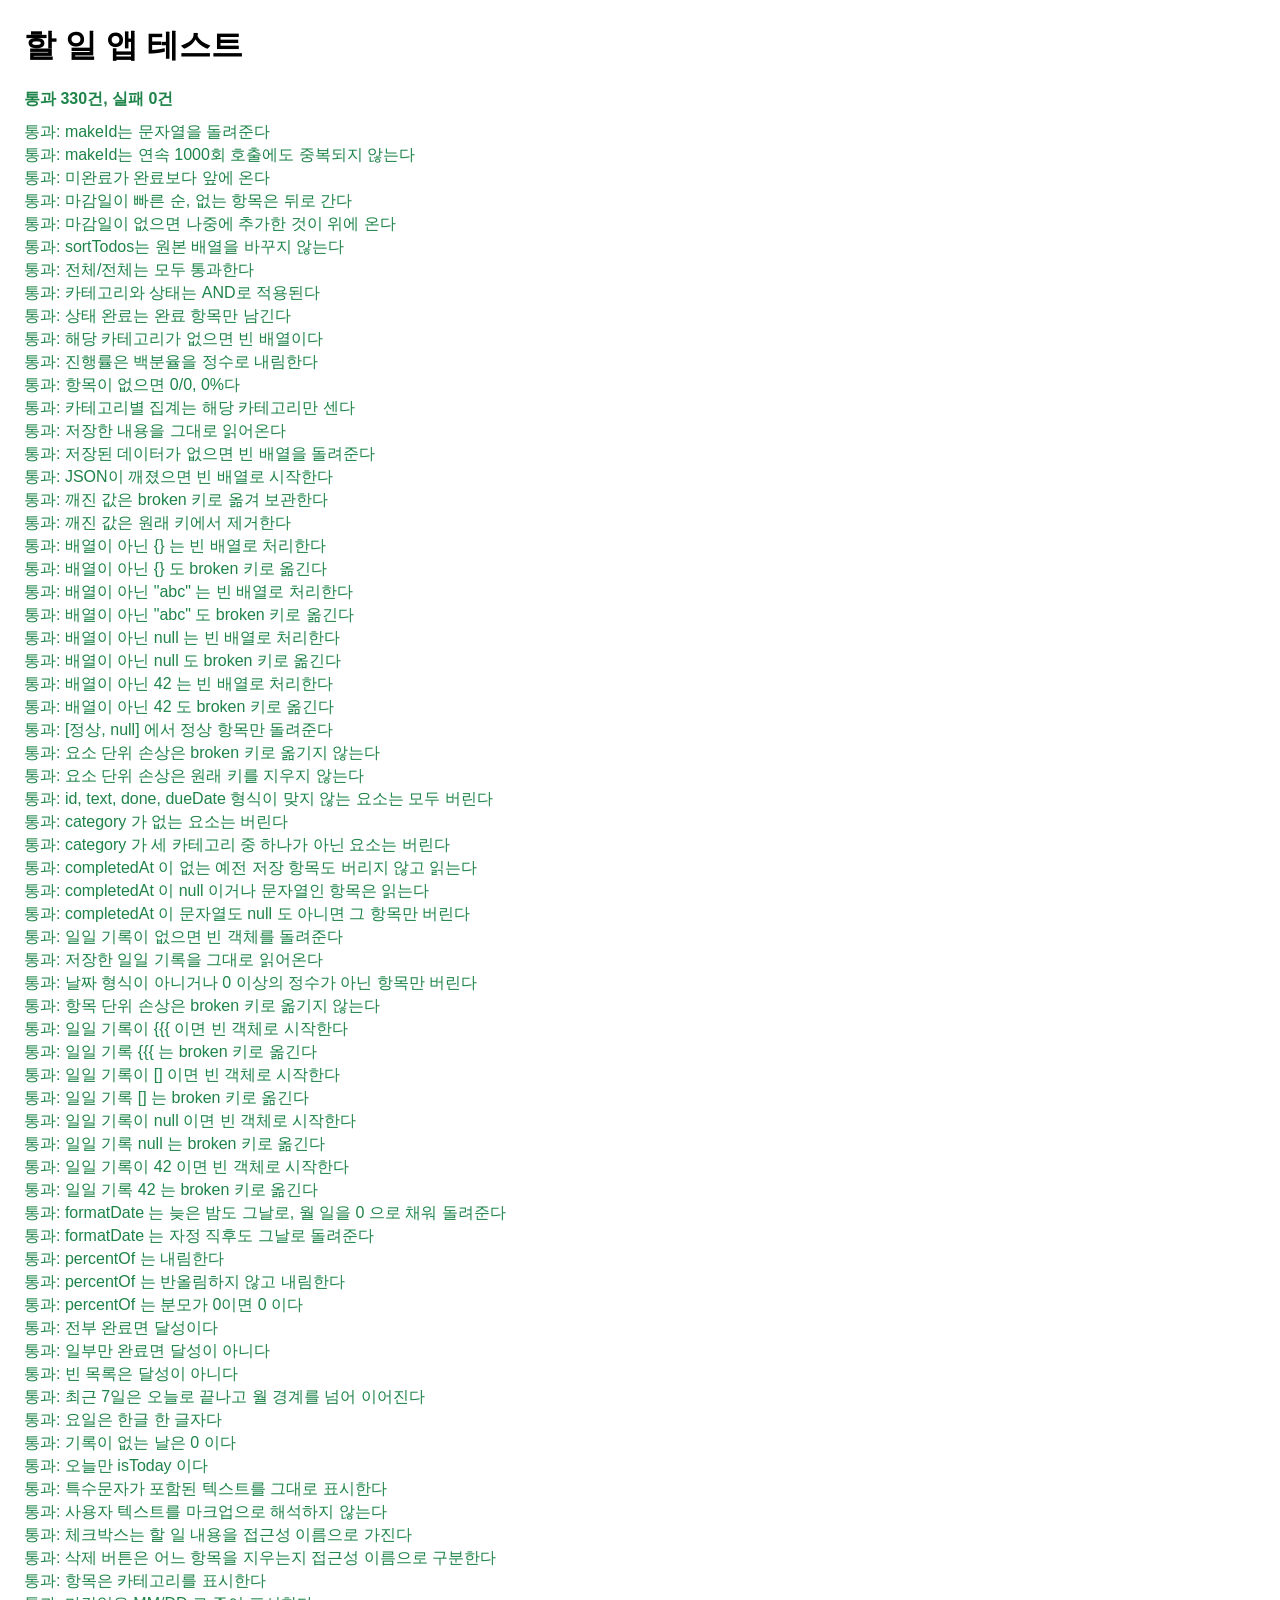
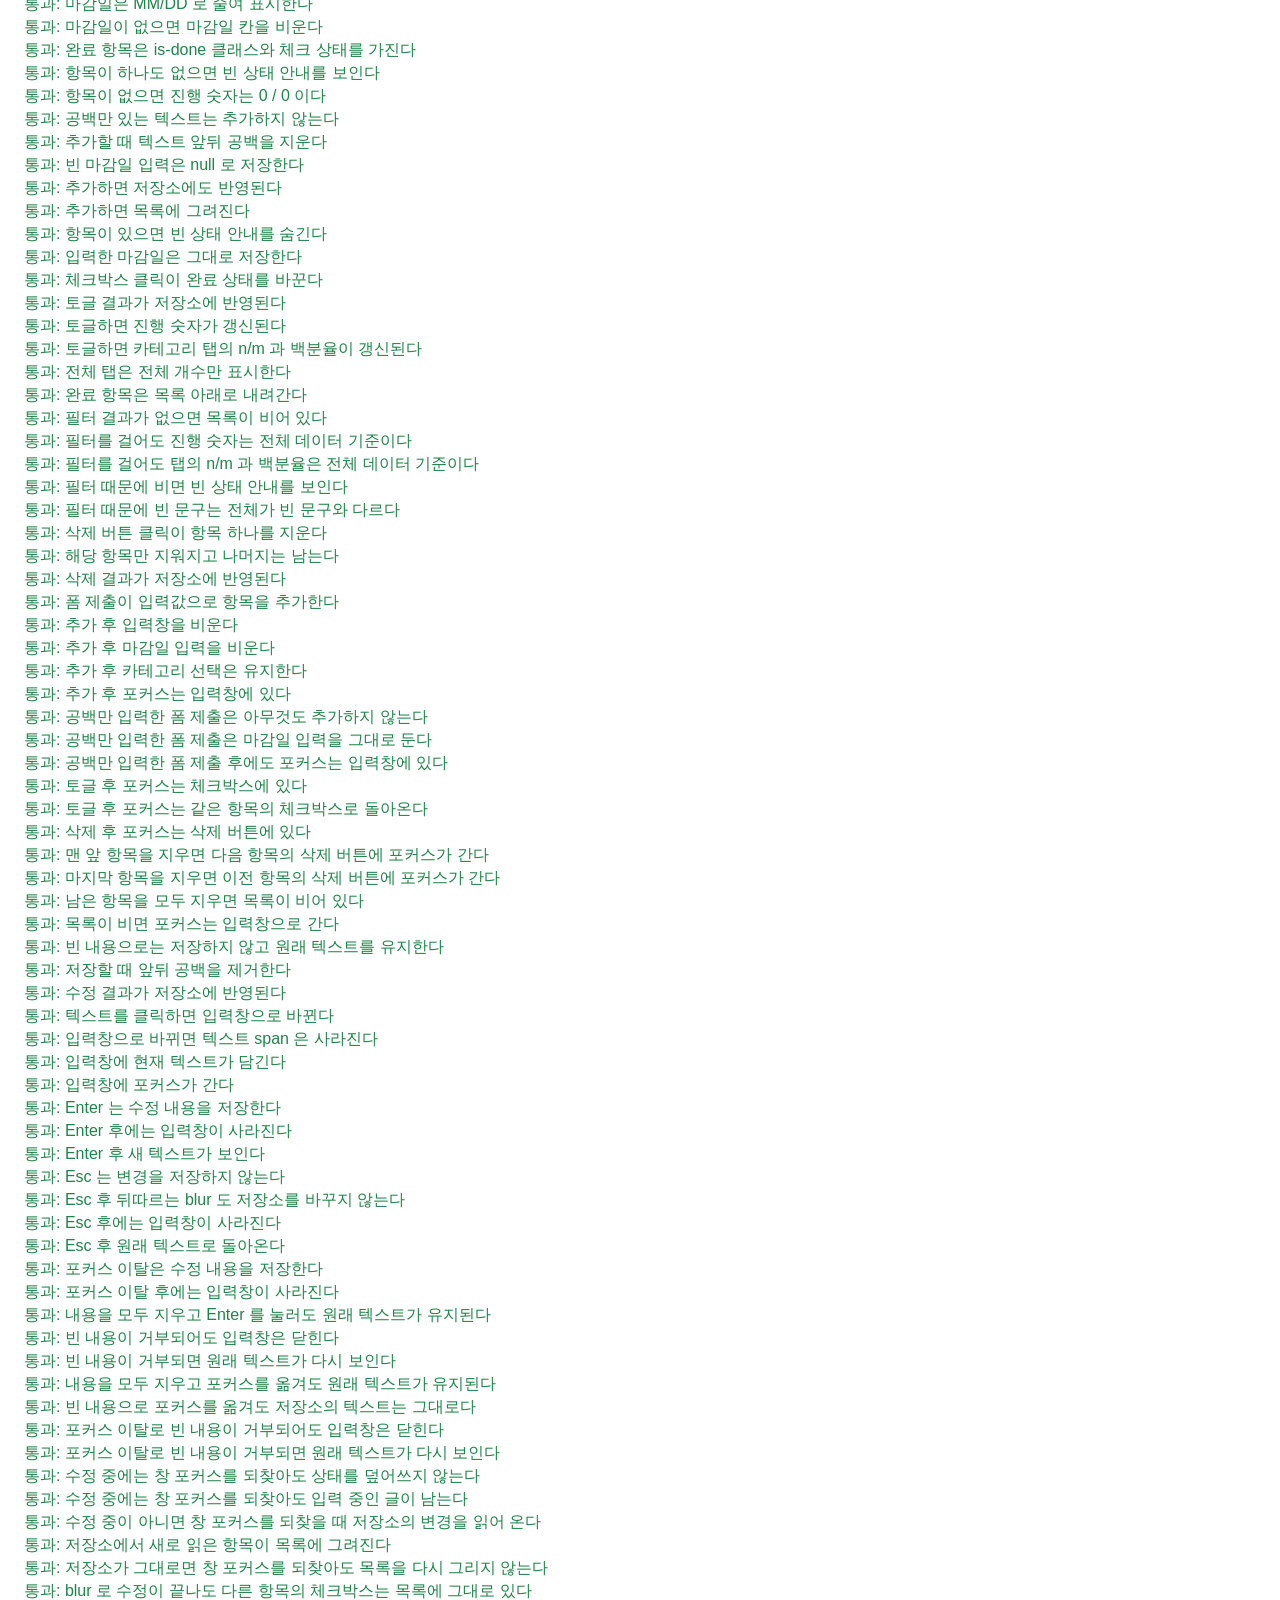
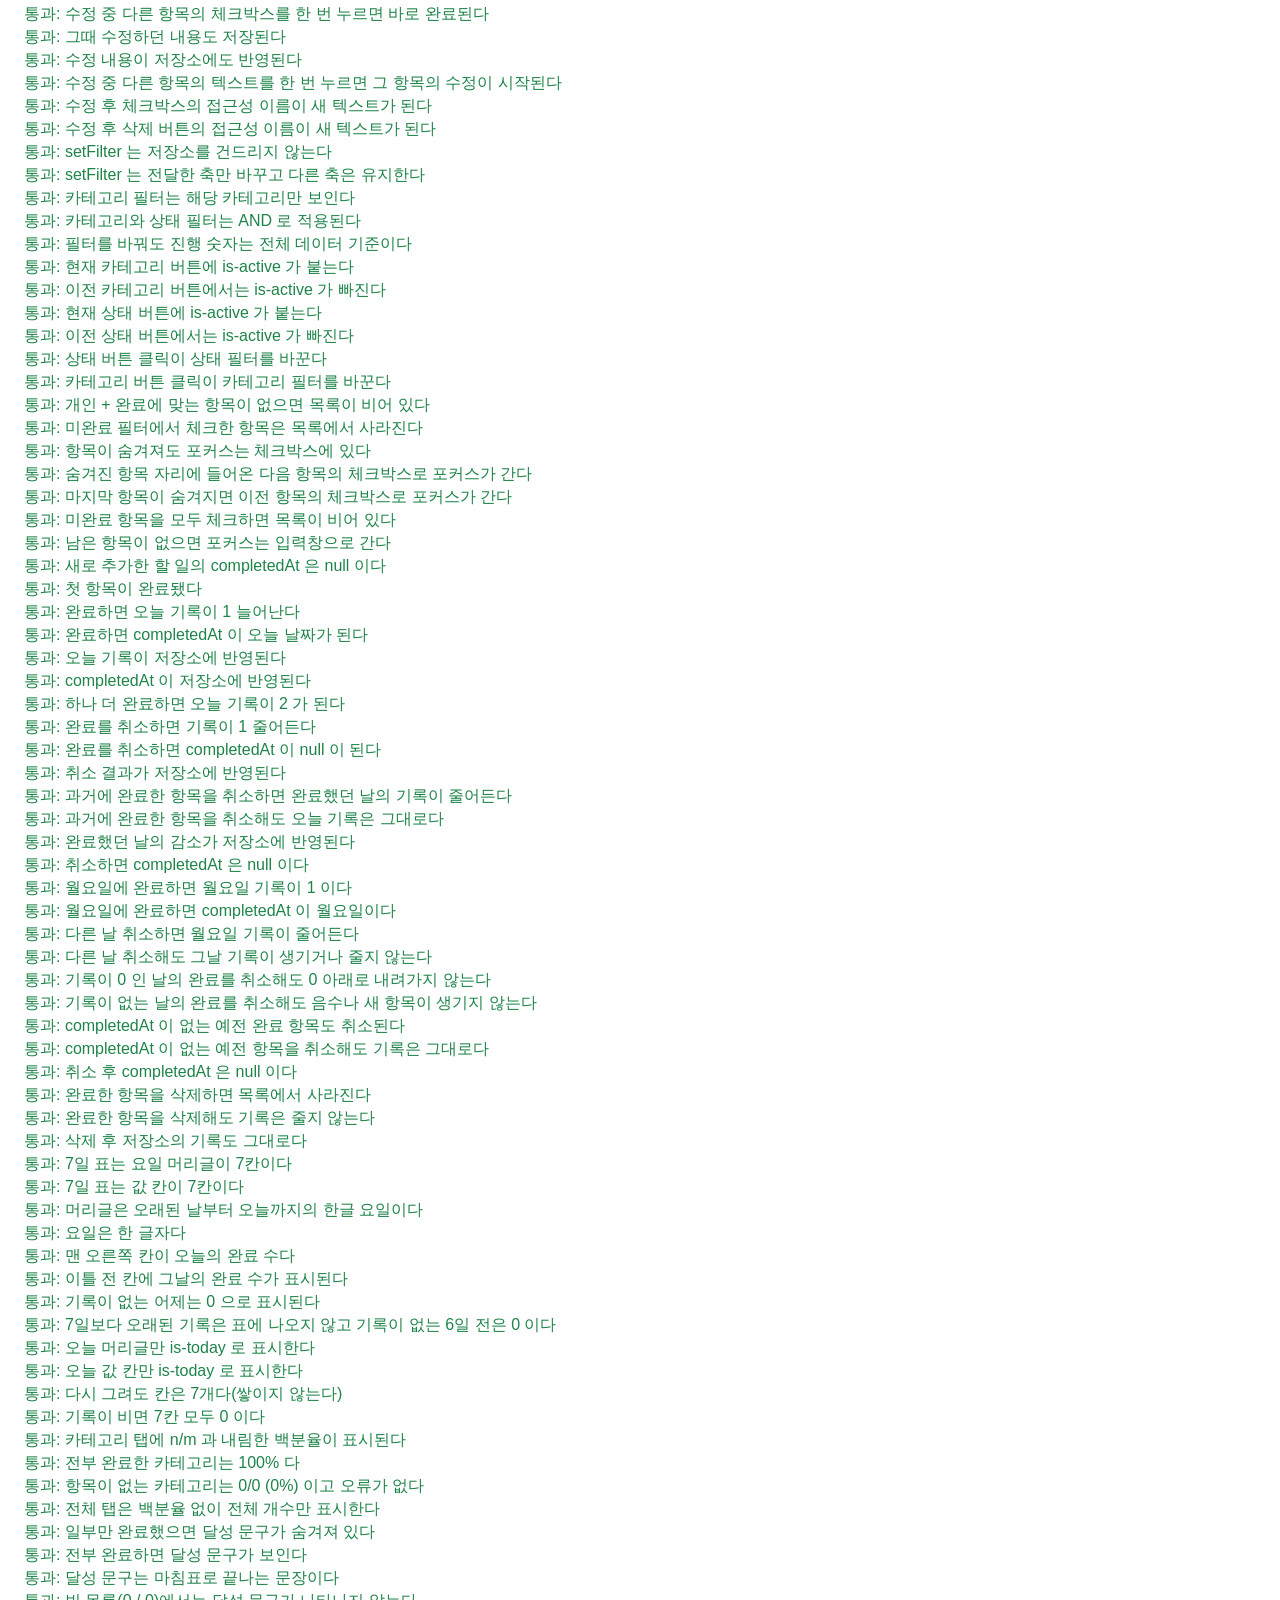
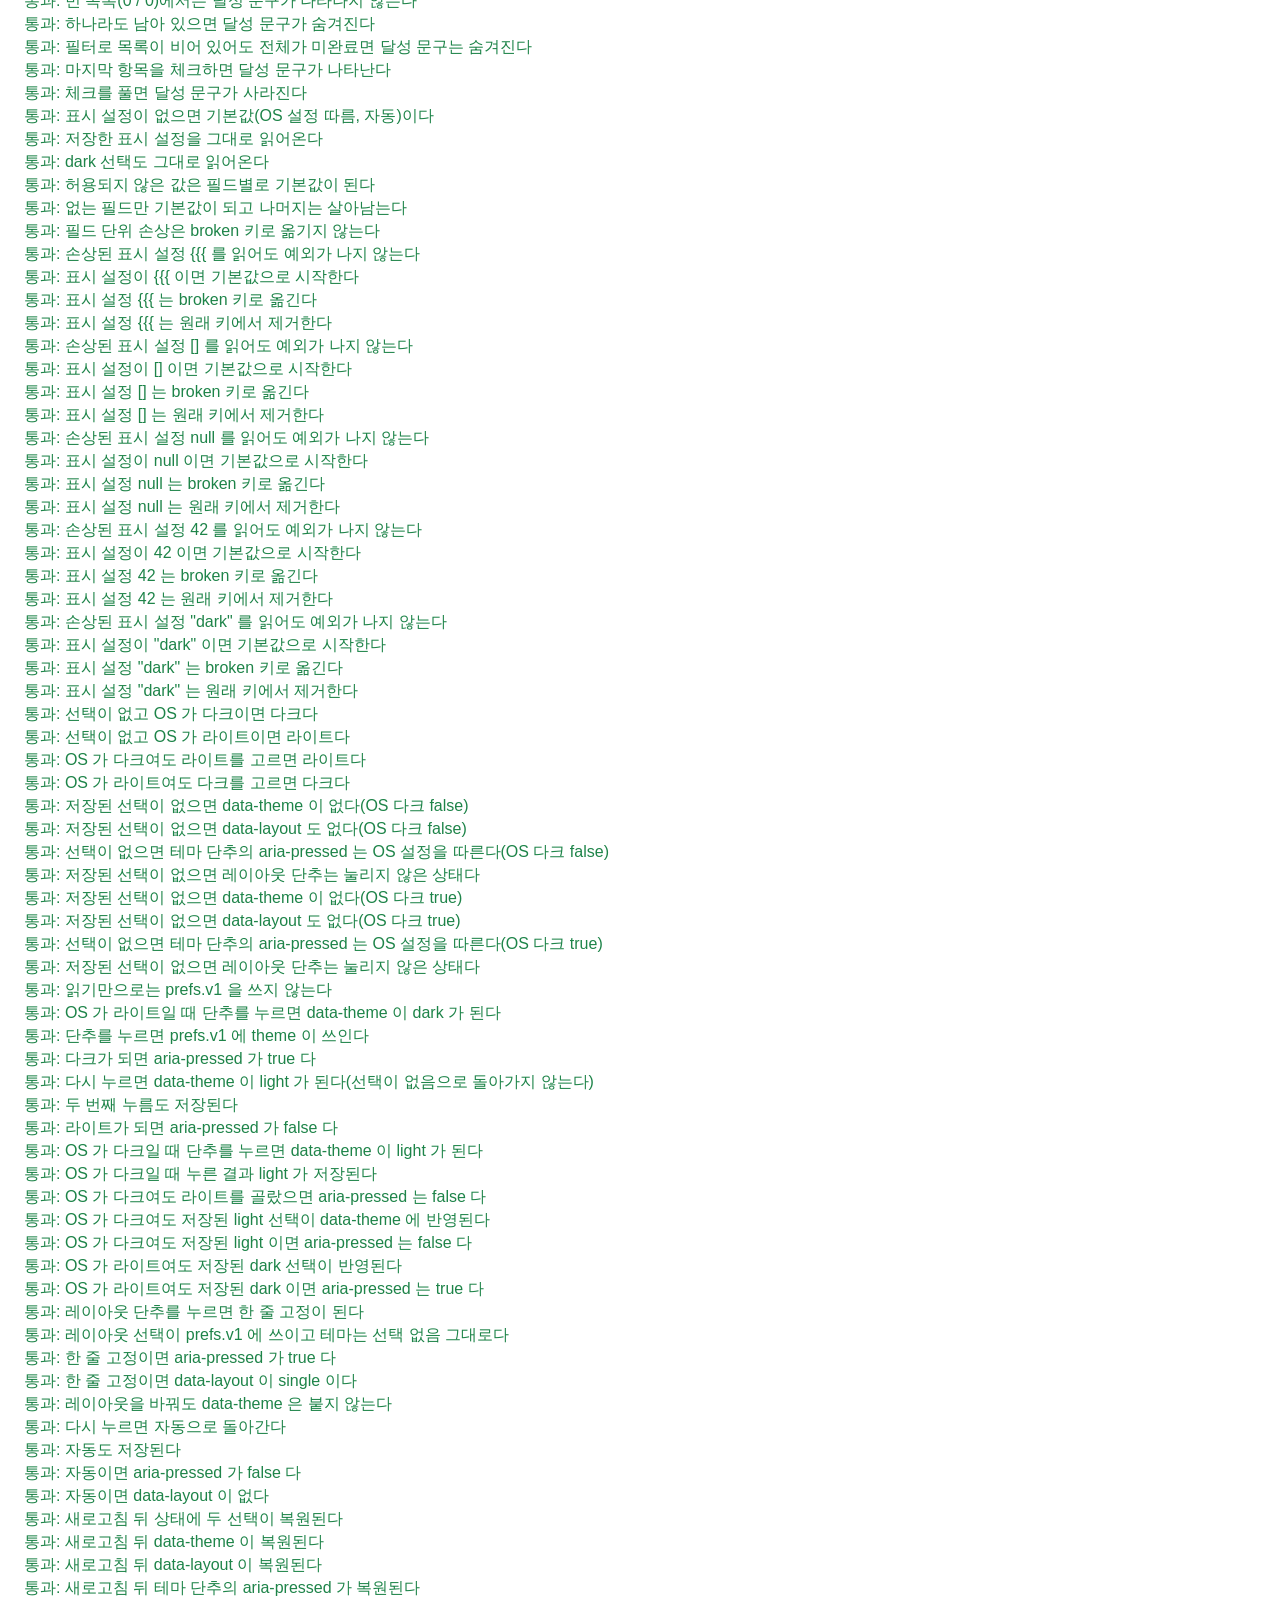
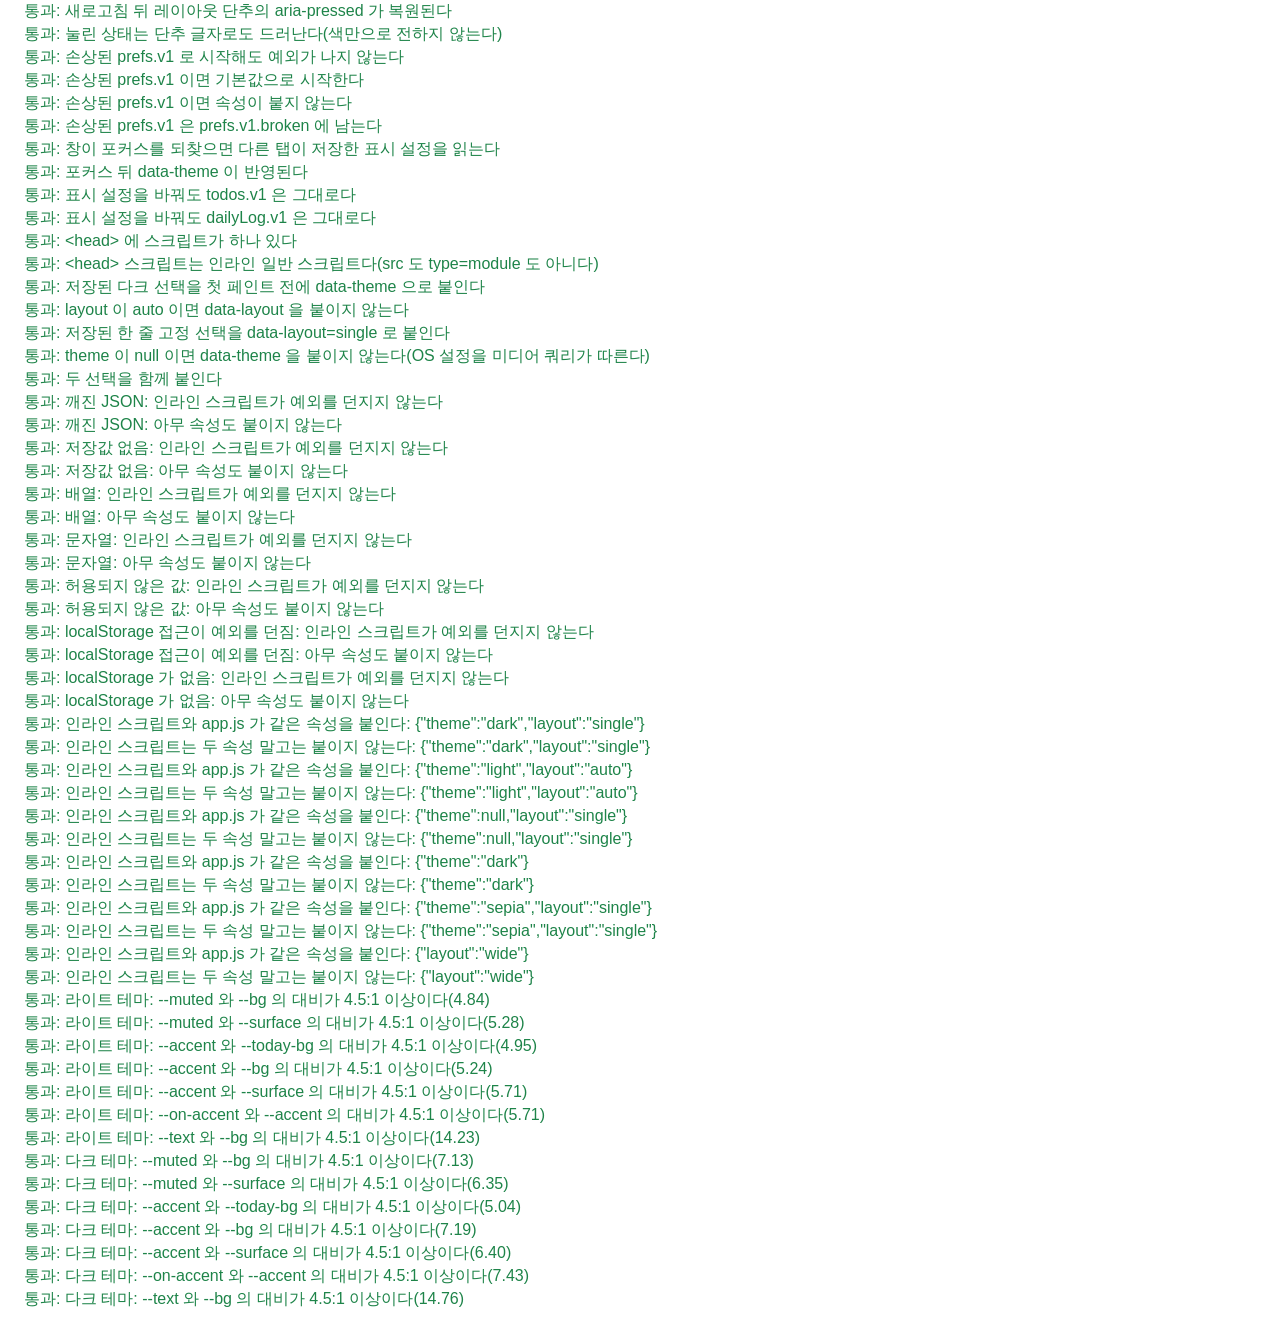
==== commit 10b6e59a: "fix: 라이트 테마 색 대비 보강과 첫 페인트 테마 깜빡임 제거 - --muted 를 #656c79 로, --accent 를 #3162c4 로 어둡게 해서 빈 상태 문구(4.43" ====
--- a/tests.html
+++ b/tests.html
@@ -11,6 +11,7 @@
     #summary.is-pass { color: #1e8449; }
     .fail { color: #c0392b; margin: 8px 0; white-space: pre-wrap; }
     .pass { color: #1e8449; margin: 2px 0; }
+    .skip { color: #9a6700; margin: 8px 0; }
   </style>
 </head>
 <body>
@@ -869,6 +870,134 @@
       }
     }
 
+    // 첫 페인트 전 표시 설정(index.html 의 <head> 인라인 스크립트)과 색 대비.
+    // 실제 index.html, style.css 를 동기 XHR 로 읽는다. file:// 에서는 브라우저가 이를 막으므로 그때는 건너뛴다고 알린다(통과로 세지 않는다).
+    function readSibling(path) {
+      try {
+        const xhr = new XMLHttpRequest();
+        xhr.open("GET", path + "?t=" + Date.now(), false);
+        xhr.send();
+        if ((xhr.status === 200 || xhr.status === 0) && xhr.responseText) return xhr.responseText;
+      } catch (err) {
+        // 아래에서 null 로 처리한다.
+      }
+      return null;
+    }
+
+    function reportSkip(message) {
+      const line = document.createElement("div");
+      line.className = "skip";
+      line.textContent = "건너뜀: " + message;
+      document.getElementById("results").appendChild(line);
+    }
+
+    function luminance(hex) {
+      const c = [1, 3, 5].map(i => parseInt(hex.slice(i, i + 2), 16) / 255)
+        .map(v => v <= 0.03928 ? v / 12.92 : Math.pow((v + 0.055) / 1.055, 2.4));
+      return 0.2126 * c[0] + 0.7152 * c[1] + 0.0722 * c[2];
+    }
+
+    function contrastRatio(a, b) {
+      const x = luminance(a);
+      const y = luminance(b);
+      return (Math.max(x, y) + 0.05) / (Math.min(x, y) + 0.05);
+    }
+
+    function runFirstPaintTests() {
+      const root = document.documentElement;
+      const indexHtml = readSibling("index.html");
+      if (indexHtml === null) {
+        reportSkip("index.html 을 읽을 수 없어 첫 페인트 스크립트 테스트를 하지 않았다(file:// 에서는 로컬 HTTP 서버로 열어야 한다).");
+      } else {
+        const doc = new DOMParser().parseFromString(indexHtml, "text/html");
+        const scripts = Array.from(doc.head.querySelectorAll("script"));
+        assertEqual(scripts.length, 1, "<head> 에 스크립트가 하나 있다");
+        const script = scripts[0];
+        assertEqual(script.hasAttribute("src") || script.hasAttribute("type"), false, "<head> 스크립트는 인라인 일반 스크립트다(src 도 type=module 도 아니다)");
+
+        // 인라인 스크립트의 실제 본문을 가짜 document, localStorage 로 실행한다. 진짜 저장소와 화면은 건드리지 않는다.
+        const runInline = storage => {
+          const fakeRoot = document.createElement("html");
+          let threw = false;
+          try {
+            new Function("document", "localStorage", script.textContent)({documentElement: fakeRoot}, storage);
+          } catch (err) {
+            threw = true;
+          }
+          return {threw, theme: fakeRoot.getAttribute("data-theme"), layout: fakeRoot.getAttribute("data-layout"), attrs: fakeRoot.getAttributeNames().sort().join(",")};
+        };
+        const withRaw = raw => ({getItem: key => key === "prefs.v1" ? raw : null});
+
+        const dark = runInline(withRaw(JSON.stringify({theme: "dark", layout: "auto"})));
+        assertEqual(dark.theme, "dark", "저장된 다크 선택을 첫 페인트 전에 data-theme 으로 붙인다");
+        assertEqual(dark.layout, null, "layout 이 auto 이면 data-layout 을 붙이지 않는다");
+        const single = runInline(withRaw(JSON.stringify({theme: null, layout: "single"})));
+        assertEqual(single.layout, "single", "저장된 한 줄 고정 선택을 data-layout=single 로 붙인다");
+        assertEqual(single.theme, null, "theme 이 null 이면 data-theme 을 붙이지 않는다(OS 설정을 미디어 쿼리가 따른다)");
+        const both = runInline(withRaw(JSON.stringify({theme: "light", layout: "single"})));
+        assertEqual(both.theme + "/" + both.layout, "light/single", "두 선택을 함께 붙인다");
+
+        // 깨진 입력, 저장소 없음에서도 예외 없이 아무것도 붙이지 않는다.
+        const brokenCases = [
+          ["깨진 JSON", withRaw("{{{")],
+          ["저장값 없음", withRaw(null)],
+          ["배열", withRaw("[1]")],
+          ["문자열", withRaw("\"dark\"")],
+          ["허용되지 않은 값", withRaw(JSON.stringify({theme: "sepia", layout: 3}))],
+          ["localStorage 접근이 예외를 던짐", {getItem() { throw new Error("denied"); }}],
+          ["localStorage 가 없음", undefined],
+        ];
+        for (const [label, storage] of brokenCases) {
+          const result = runInline(storage);
+          assertEqual(result.threw, false, `${label}: 인라인 스크립트가 예외를 던지지 않는다`);
+          assertEqual(result.attrs, "", `${label}: 아무 속성도 붙이지 않는다`);
+        }
+
+        // app.js 와 같은 결과를 내는지: 같은 prefs.v1 값에 renderPrefs 가 붙인 속성과 인라인 스크립트가 붙인 속성이 같아야 한다.
+        const agreeCases = [
+          {theme: "dark", layout: "single"}, {theme: "light", layout: "auto"}, {theme: null, layout: "single"},
+          {theme: "dark"}, {theme: "sepia", layout: "single"}, {layout: "wide"},
+        ];
+        for (const prefs of agreeCases) {
+          const raw = JSON.stringify(prefs);
+          localStorage.setItem("prefs.v1", raw);
+          state.prefs = loadPrefs();
+          renderPrefs();
+          const fromApp = ["data-theme", "data-layout"].map(name => name + "=" + root.getAttribute(name)).join(";");
+          const result = runInline(withRaw(raw));
+          const fromInline = "data-theme=" + result.theme + ";data-layout=" + result.layout;
+          assertEqual(fromInline, fromApp, `인라인 스크립트와 app.js 가 같은 속성을 붙인다: ${raw}`);
+          assertEqual(result.attrs.split(",").filter(name => name && name !== "data-theme" && name !== "data-layout").length, 0, `인라인 스크립트는 두 속성 말고는 붙이지 않는다: ${raw}`);
+        }
+        localStorage.removeItem("prefs.v1");
+        state.prefs = loadPrefs();
+        renderPrefs();
+      }
+
+      // 색 대비: 렌더 결과가 아니라 style.css 의 색 토큰 쌍을 직접 계산한다. 실제 칠해진 배경 기준 측정은 이 하네스에서 하지 않는다.
+      const css = readSibling("style.css");
+      if (css === null) {
+        reportSkip("style.css 를 읽을 수 없어 색 대비 테스트를 하지 않았다(file:// 에서는 로컬 HTTP 서버로 열어야 한다).");
+        return;
+      }
+      const tokens = block => {
+        const out = {};
+        for (const m of block.matchAll(/--([a-z-]+):\s*(#[0-9a-fA-F]{6})/g)) out[m[1]] = m[2];
+        return out;
+      };
+      const themes = {
+        "라이트": tokens(css.match(/:root\s*\{([^}]*)\}/)[1]),
+        "다크": tokens(css.match(/:root\[data-theme="dark"\]\s*\{([^}]*)\}/)[1]),
+      };
+      const pairs = [["muted", "bg"], ["muted", "surface"], ["accent", "today-bg"], ["accent", "bg"], ["accent", "surface"], ["on-accent", "accent"], ["text", "bg"]];
+      for (const [theme, t] of Object.entries(themes)) {
+        for (const [fg, bg] of pairs) {
+          const ratio = contrastRatio(t[fg], t[bg]);
+          assertEqual(ratio >= 4.5, true, `${theme} 테마: --${fg} 와 --${bg} 의 대비가 4.5:1 이상이다(${ratio.toFixed(2)})`);
+        }
+      }
+    }
+
     // 하네스는 실제 사용자 데이터(todos.v1)를 보호한다.
     // 이후 과제의 테스트가 저장 함수를 호출해도 사용자의 할 일이 덮어써지지 않도록,
     // 실행 전에 값을 저장해 두고 실행 후(예외가 나도) 되돌린다.
@@ -881,6 +1010,7 @@
     try {
       runTests();
       runPrefsTests();
+      runFirstPaintTests();
     } catch (err) {
       failed++;
       report(false, "실패: 테스트 실행 중 예외가 발생했다.\n  " + err);
